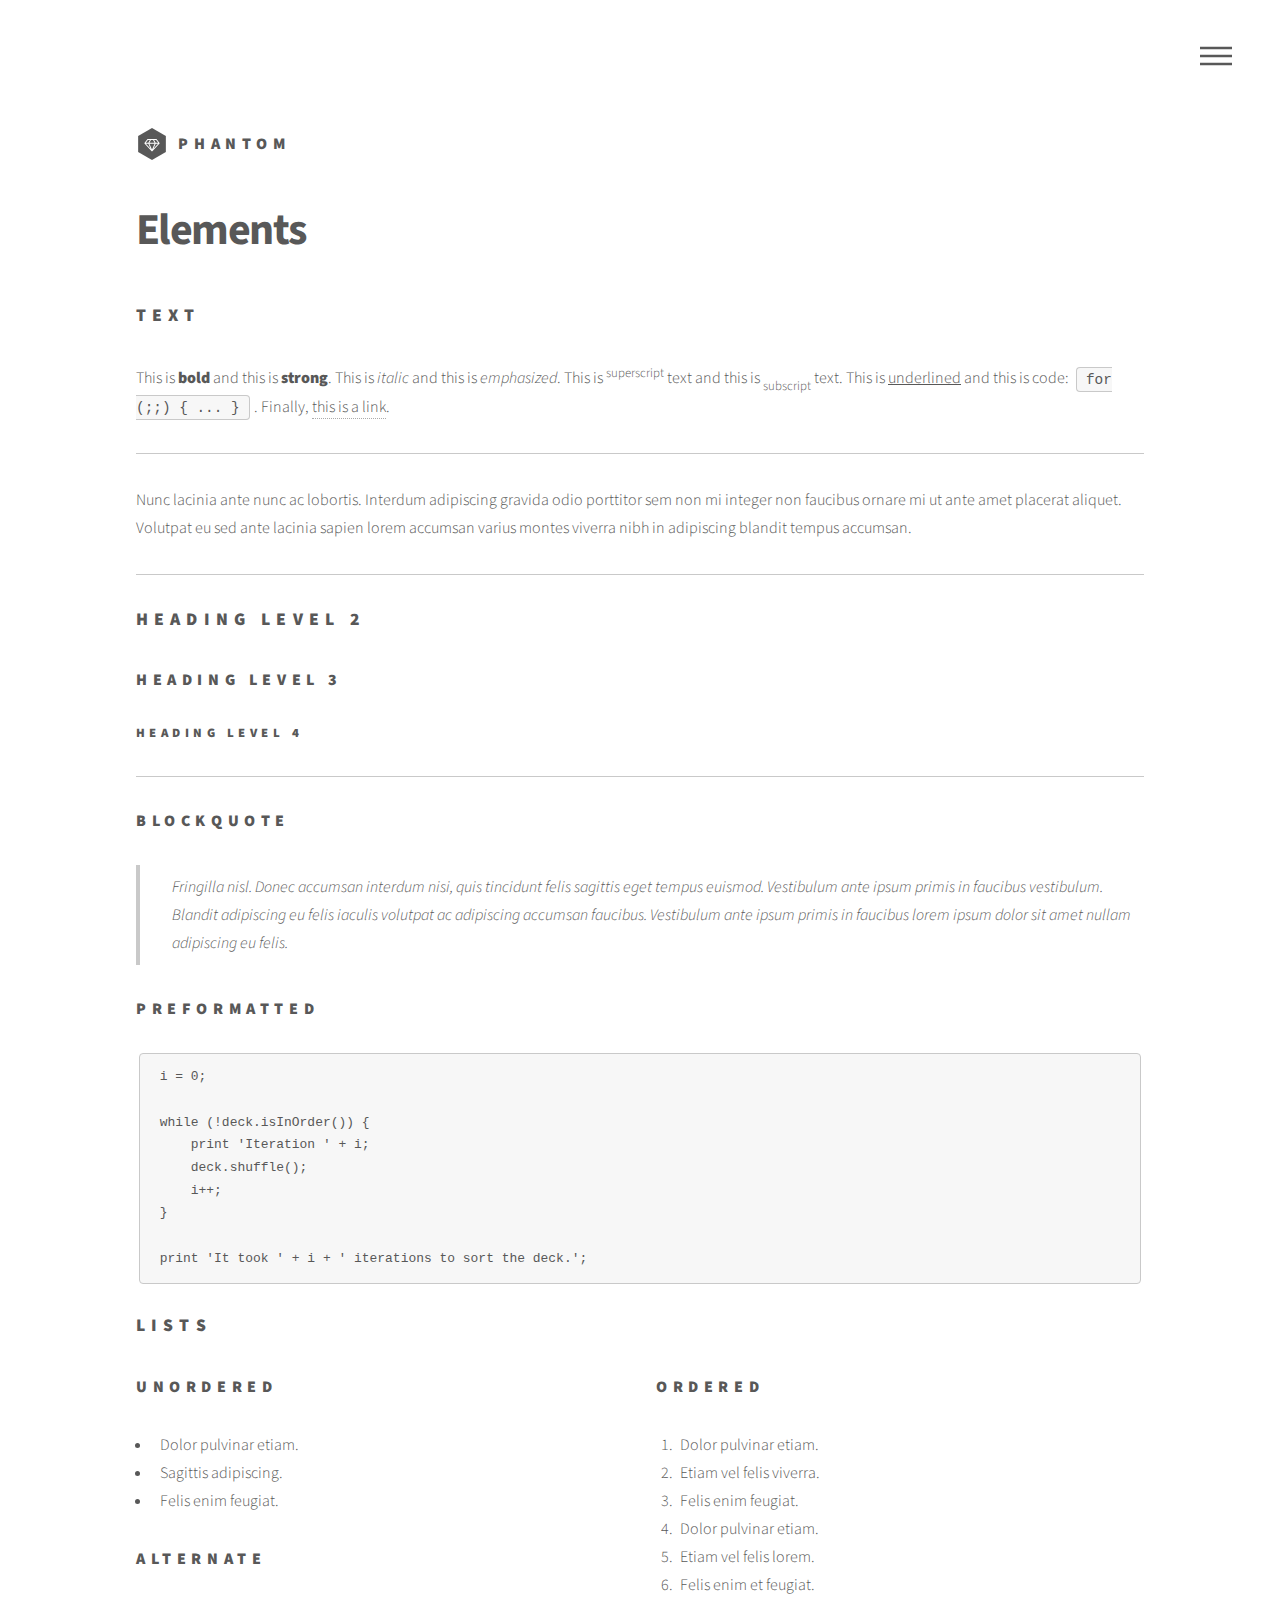
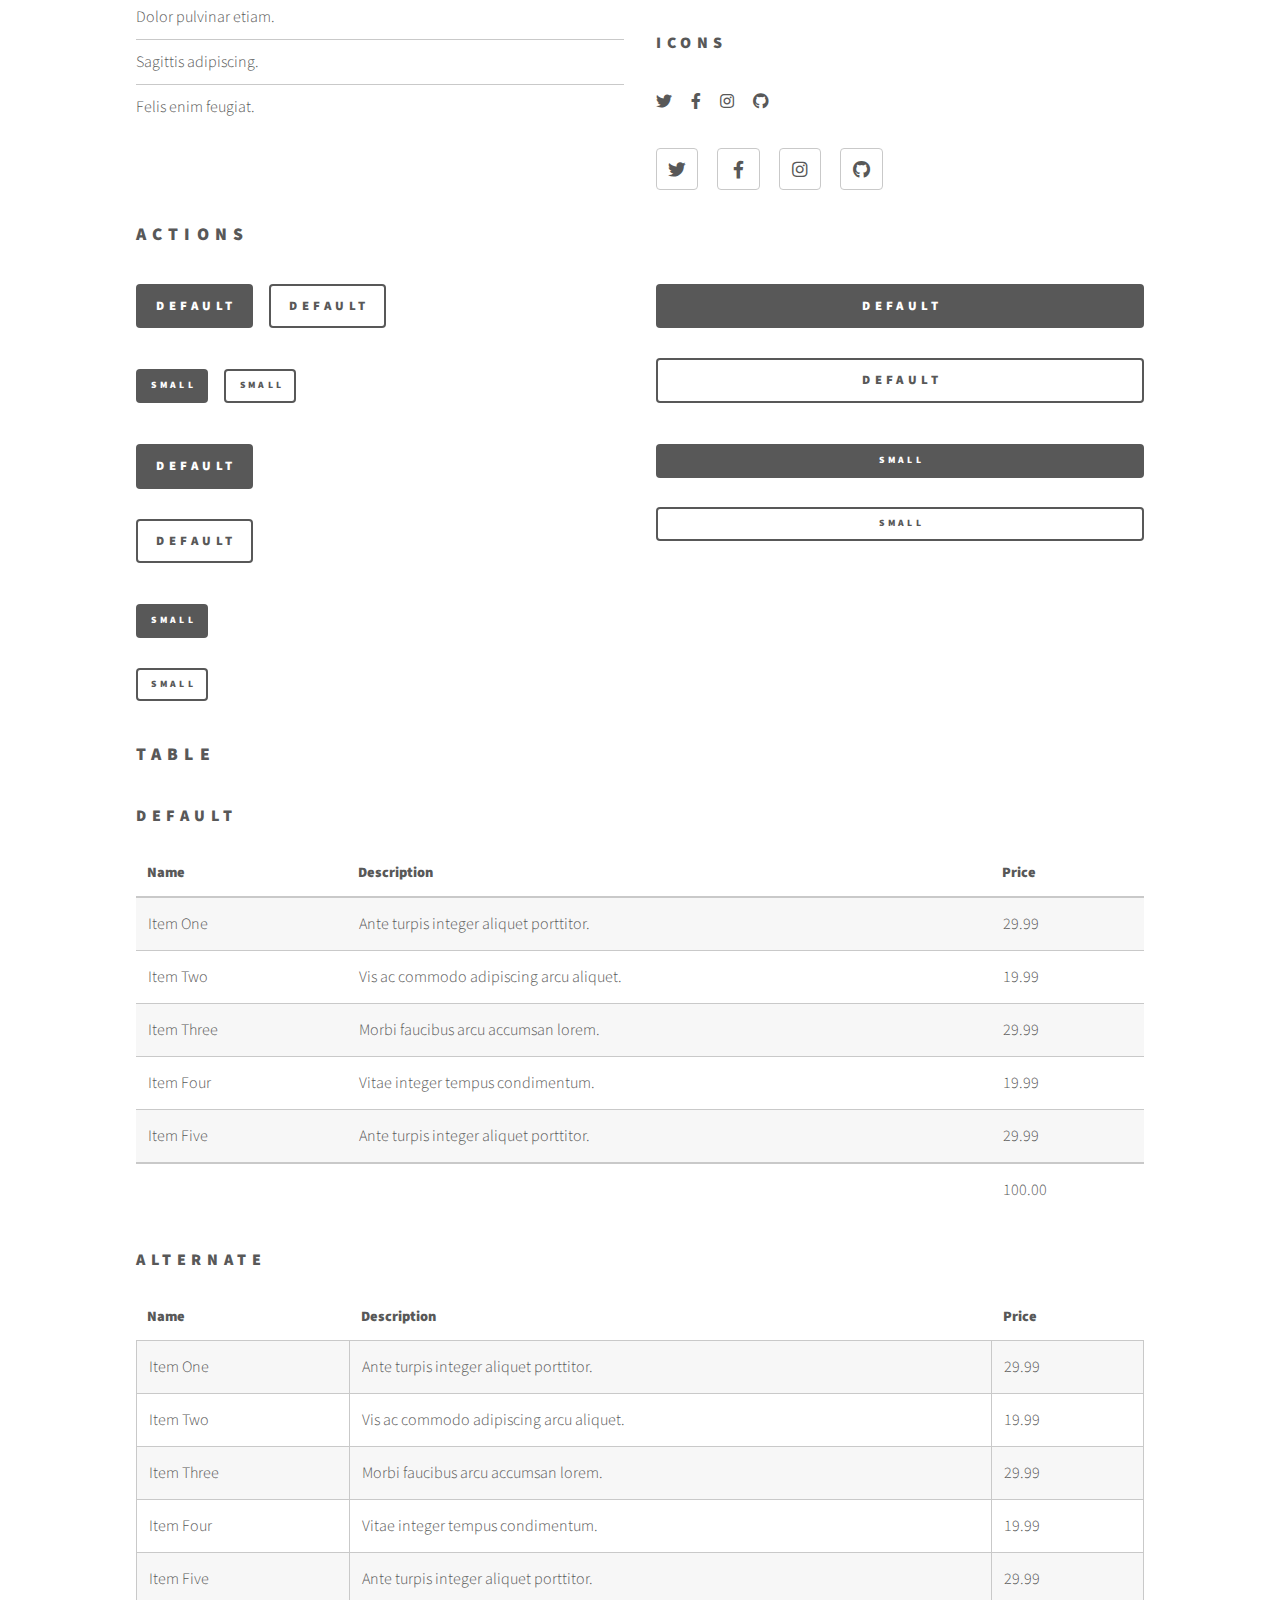
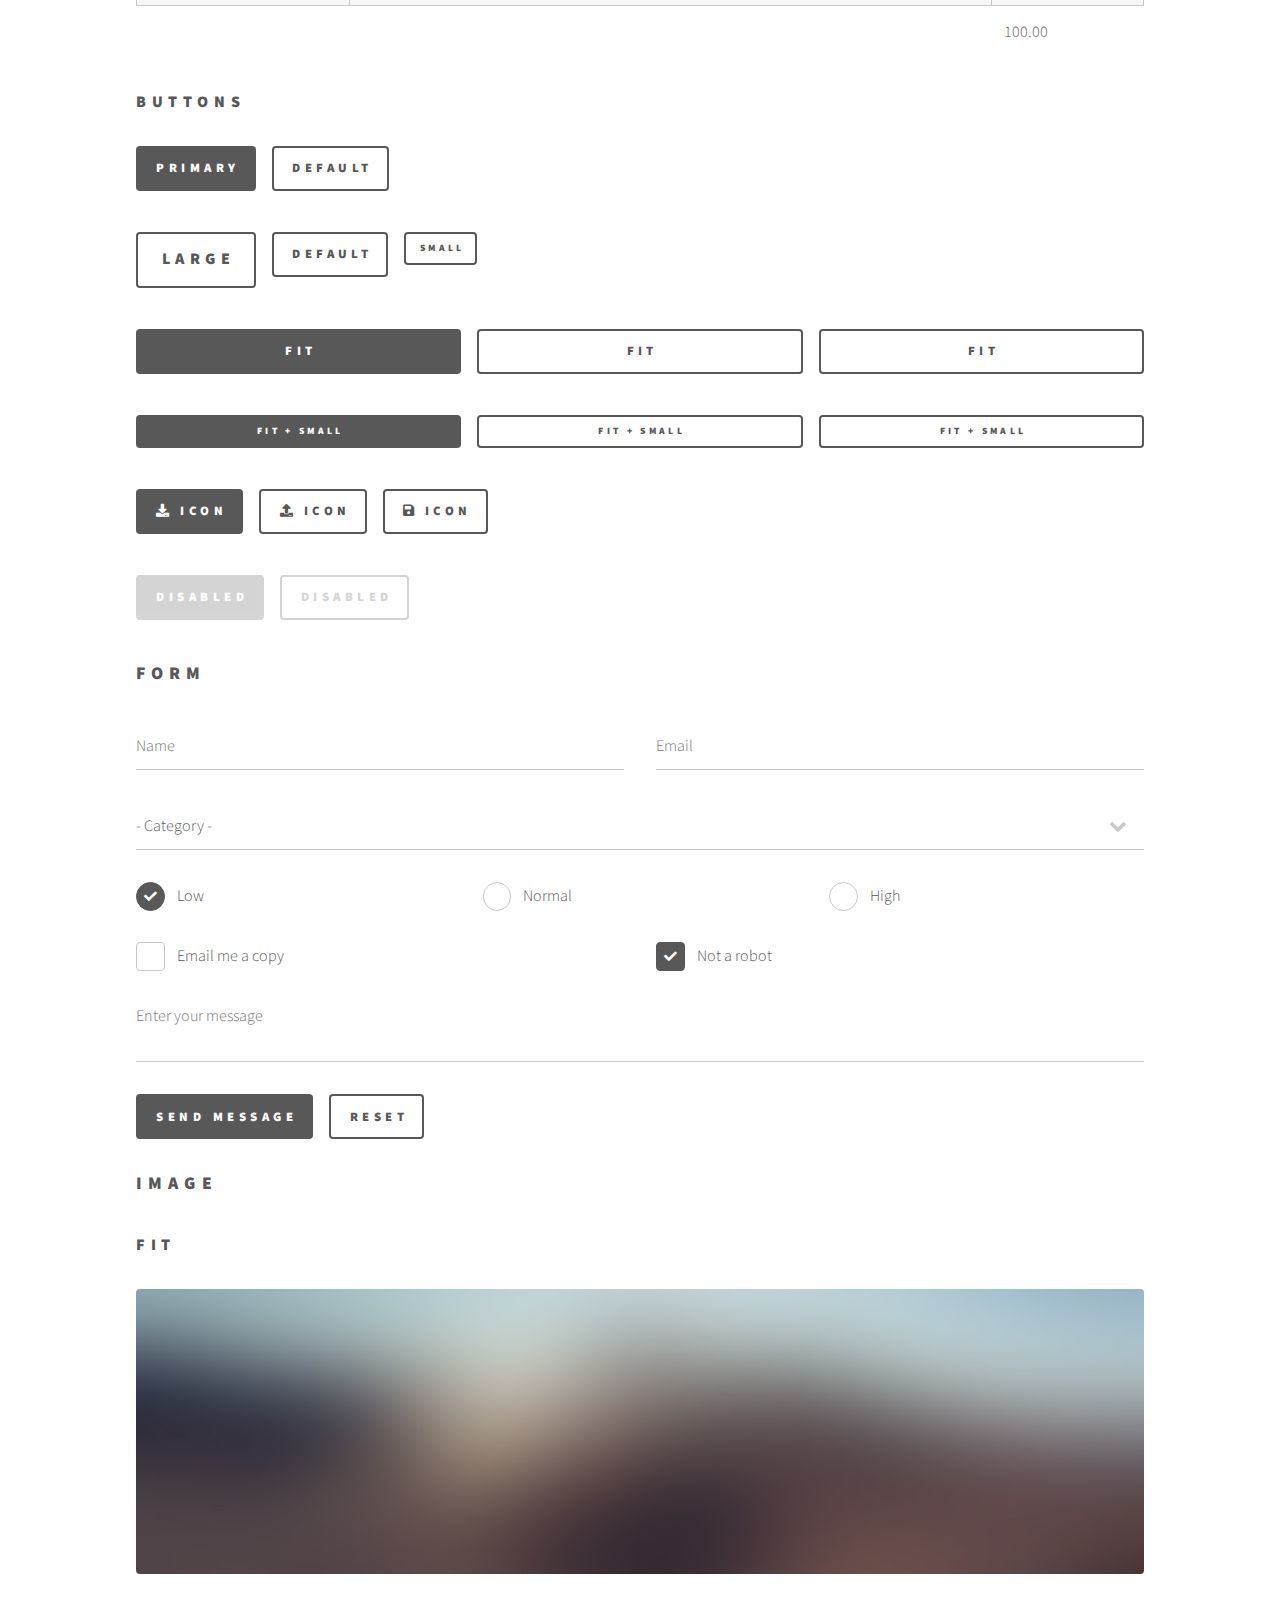
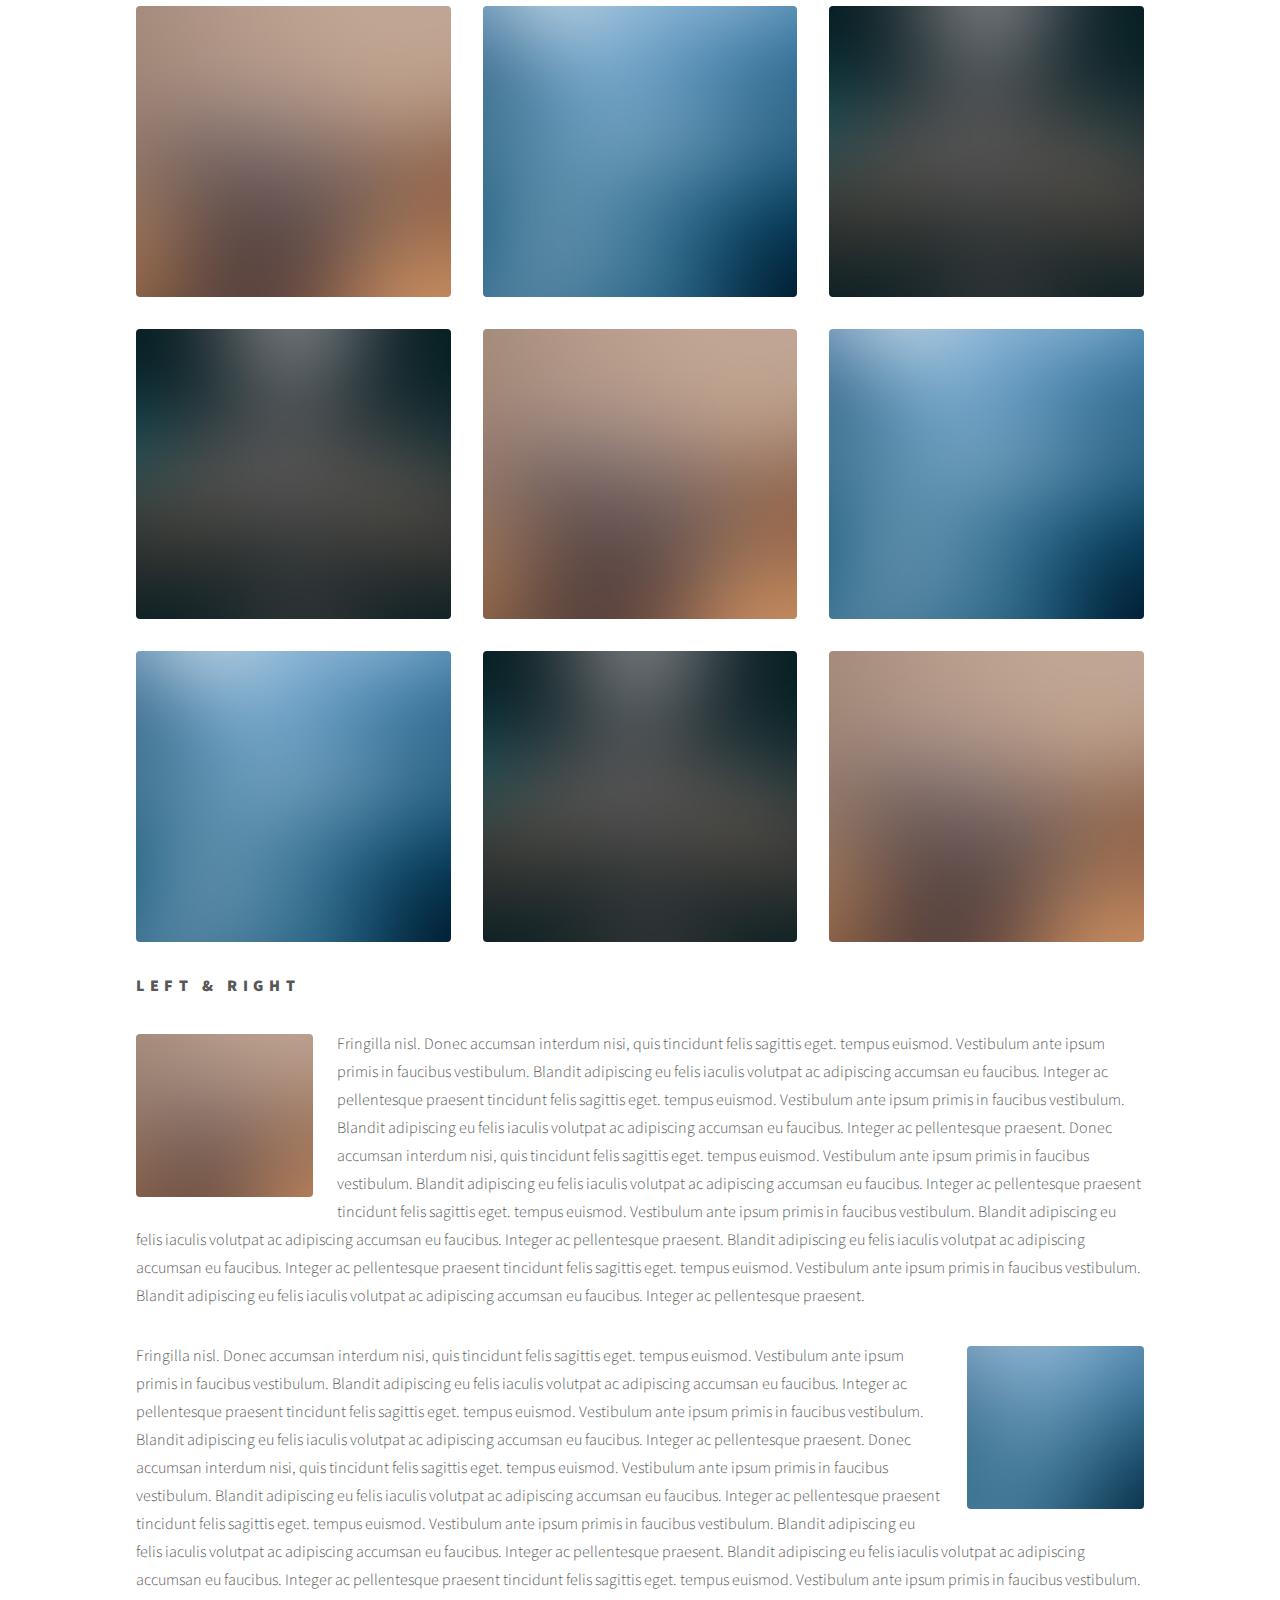
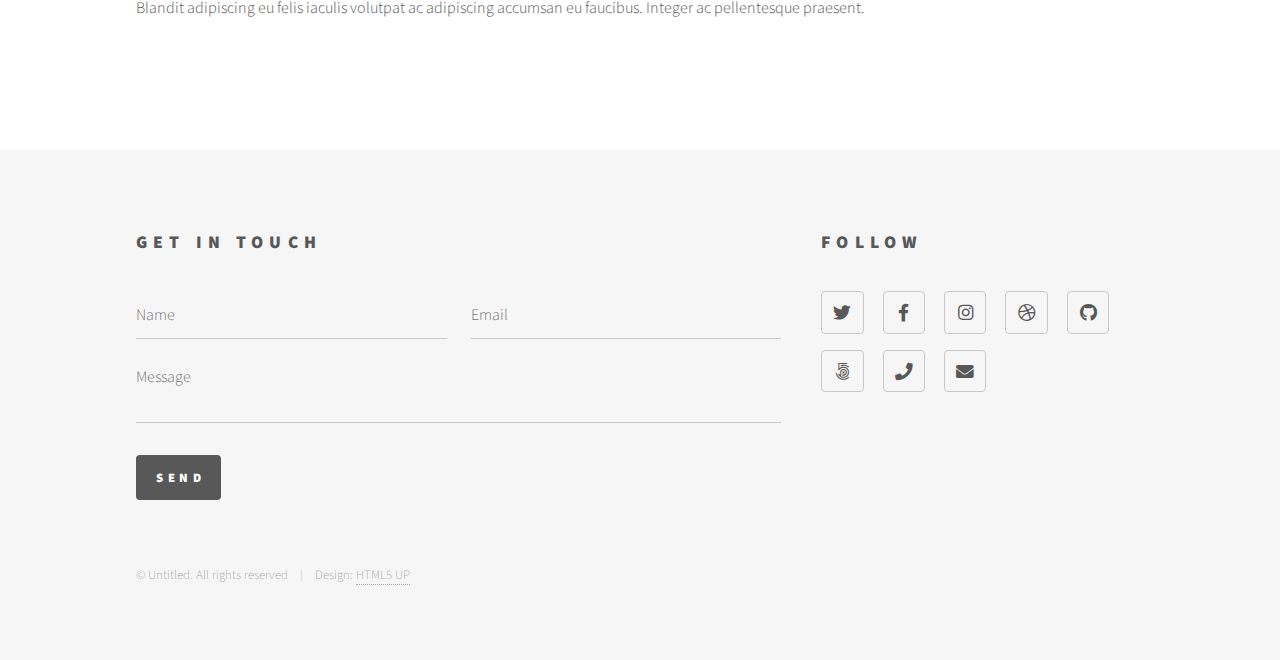
==== elements.html @ 118f48e3 "v1.0.1" ====
<!DOCTYPE HTML>
<!--
	Phantom by HTML5 UP
	html5up.net | @ajlkn
	Free for personal and commercial use under the CCA 3.0 license (html5up.net/license)
-->
<html>
	<head>
		<title>Elements - Phantom by HTML5 UP</title>
		<meta charset="utf-8" />
		<meta name="viewport" content="width=device-width, initial-scale=1, user-scalable=no" />
		<link rel="stylesheet" href="assets/css/main.css" />
		<noscript><link rel="stylesheet" href="assets/css/noscript.css" /></noscript>
	</head>
	<body class="is-preload">
		<!-- Wrapper -->
			<div id="wrapper">

				<!-- Header -->
					<header id="header">
						<div class="inner">

							<!-- Logo -->
								<a href="index.html" class="logo">
									<span class="symbol"><img src="images/logo.svg" alt="" /></span><span class="title">Phantom</span>
								</a>

							<!-- Nav -->
								<nav>
									<ul>
										<li><a href="#menu">Menu</a></li>
									</ul>
								</nav>

						</div>
					</header>

				<!-- Menu -->
					<nav id="menu">
						<h2>Menu</h2>
						<ul>
							<li><a href="index.html">Home</a></li>
							<li><a href="generic.html">Ipsum veroeros</a></li>
							<li><a href="generic.html">Tempus etiam</a></li>
							<li><a href="generic.html">Consequat dolor</a></li>
							<li><a href="elements.html">Elements</a></li>
						</ul>
					</nav>

				<!-- Main -->
					<div id="main">
						<div class="inner">
							<h1>Elements</h1>

							<!-- Text -->
								<section>
									<h2>Text</h2>
									<p>This is <b>bold</b> and this is <strong>strong</strong>. This is <i>italic</i> and this is <em>emphasized</em>.
									This is <sup>superscript</sup> text and this is <sub>subscript</sub> text.
									This is <u>underlined</u> and this is code: <code>for (;;) { ... }</code>. Finally, <a href="#">this is a link</a>.</p>
									<hr />
									<p>Nunc lacinia ante nunc ac lobortis. Interdum adipiscing gravida odio porttitor sem non mi integer non faucibus ornare mi ut ante amet placerat aliquet. Volutpat eu sed ante lacinia sapien lorem accumsan varius montes viverra nibh in adipiscing blandit tempus accumsan.</p>
									<hr />
									<h2>Heading Level 2</h2>
									<h3>Heading Level 3</h3>
									<h4>Heading Level 4</h4>
									<hr />
									<h3>Blockquote</h3>
									<blockquote>Fringilla nisl. Donec accumsan interdum nisi, quis tincidunt felis sagittis eget tempus euismod. Vestibulum ante ipsum primis in faucibus vestibulum. Blandit adipiscing eu felis iaculis volutpat ac adipiscing accumsan faucibus. Vestibulum ante ipsum primis in faucibus lorem ipsum dolor sit amet nullam adipiscing eu felis.</blockquote>
									<h3>Preformatted</h3>
									<pre><code>i = 0;

while (!deck.isInOrder()) {
    print 'Iteration ' + i;
    deck.shuffle();
    i++;
}

print 'It took ' + i + ' iterations to sort the deck.';</code></pre>
								</section>

							<!-- Lists -->
								<section>
									<h2>Lists</h2>
									<div class="row">
										<div class="col-6 col-12-medium">
											<h3>Unordered</h3>
											<ul>
												<li>Dolor pulvinar etiam.</li>
												<li>Sagittis adipiscing.</li>
												<li>Felis enim feugiat.</li>
											</ul>
											<h3>Alternate</h3>
											<ul class="alt">
												<li>Dolor pulvinar etiam.</li>
												<li>Sagittis adipiscing.</li>
												<li>Felis enim feugiat.</li>
											</ul>
										</div>
										<div class="col-6 col-12-medium">
											<h3>Ordered</h3>
											<ol>
												<li>Dolor pulvinar etiam.</li>
												<li>Etiam vel felis viverra.</li>
												<li>Felis enim feugiat.</li>
												<li>Dolor pulvinar etiam.</li>
												<li>Etiam vel felis lorem.</li>
												<li>Felis enim et feugiat.</li>
											</ol>
											<h3>Icons</h3>
											<ul class="icons">
												<li><a href="#" class="icon brands style1 fa-twitter"><span class="label">Twitter</span></a></li>
												<li><a href="#" class="icon brands style1 fa-facebook-f"><span class="label">Facebook</span></a></li>
												<li><a href="#" class="icon brands style1 fa-instagram"><span class="label">Instagram</span></a></li>
												<li><a href="#" class="icon brands style1 fa-github"><span class="label">Github</span></a></li>
											</ul>
											<ul class="icons">
												<li><a href="#" class="icon brands style2 fa-twitter"><span class="label">Twitter</span></a></li>
												<li><a href="#" class="icon brands style2 fa-facebook-f"><span class="label">Facebook</span></a></li>
												<li><a href="#" class="icon brands style2 fa-instagram"><span class="label">Instagram</span></a></li>
												<li><a href="#" class="icon brands style2 fa-github"><span class="label">Github</span></a></li>
											</ul>
										</div>
									</div>
									<h2>Actions</h2>
									<div class="row">
										<div class="col-6 col-12-medium">
											<ul class="actions">
												<li><a href="#" class="button primary">Default</a></li>
												<li><a href="#" class="button">Default</a></li>
											</ul>
											<ul class="actions small">
												<li><a href="#" class="button primary small">Small</a></li>
												<li><a href="#" class="button small">Small</a></li>
											</ul>
											<ul class="actions stacked">
												<li><a href="#" class="button primary">Default</a></li>
												<li><a href="#" class="button">Default</a></li>
											</ul>
											<ul class="actions stacked">
												<li><a href="#" class="button primary small">Small</a></li>
												<li><a href="#" class="button small">Small</a></li>
											</ul>
										</div>
										<div class="col-6 col-12-medium">
											<ul class="actions stacked">
												<li><a href="#" class="button primary fit">Default</a></li>
												<li><a href="#" class="button fit">Default</a></li>
											</ul>
											<ul class="actions stacked">
												<li><a href="#" class="button primary small fit">Small</a></li>
												<li><a href="#" class="button small fit">Small</a></li>
											</ul>
										</div>
									</div>
								</section>

							<!-- Table -->
								<section>
									<h2>Table</h2>
									<h3>Default</h3>
									<div class="table-wrapper">
										<table>
											<thead>
												<tr>
													<th>Name</th>
													<th>Description</th>
													<th>Price</th>
												</tr>
											</thead>
											<tbody>
												<tr>
													<td>Item One</td>
													<td>Ante turpis integer aliquet porttitor.</td>
													<td>29.99</td>
												</tr>
												<tr>
													<td>Item Two</td>
													<td>Vis ac commodo adipiscing arcu aliquet.</td>
													<td>19.99</td>
												</tr>
												<tr>
													<td>Item Three</td>
													<td> Morbi faucibus arcu accumsan lorem.</td>
													<td>29.99</td>
												</tr>
												<tr>
													<td>Item Four</td>
													<td>Vitae integer tempus condimentum.</td>
													<td>19.99</td>
												</tr>
												<tr>
													<td>Item Five</td>
													<td>Ante turpis integer aliquet porttitor.</td>
													<td>29.99</td>
												</tr>
											</tbody>
											<tfoot>
												<tr>
													<td colspan="2"></td>
													<td>100.00</td>
												</tr>
											</tfoot>
										</table>
									</div>

									<h3>Alternate</h3>
									<div class="table-wrapper">
										<table class="alt">
											<thead>
												<tr>
													<th>Name</th>
													<th>Description</th>
													<th>Price</th>
												</tr>
											</thead>
											<tbody>
												<tr>
													<td>Item One</td>
													<td>Ante turpis integer aliquet porttitor.</td>
													<td>29.99</td>
												</tr>
												<tr>
													<td>Item Two</td>
													<td>Vis ac commodo adipiscing arcu aliquet.</td>
													<td>19.99</td>
												</tr>
												<tr>
													<td>Item Three</td>
													<td> Morbi faucibus arcu accumsan lorem.</td>
													<td>29.99</td>
												</tr>
												<tr>
													<td>Item Four</td>
													<td>Vitae integer tempus condimentum.</td>
													<td>19.99</td>
												</tr>
												<tr>
													<td>Item Five</td>
													<td>Ante turpis integer aliquet porttitor.</td>
													<td>29.99</td>
												</tr>
											</tbody>
											<tfoot>
												<tr>
													<td colspan="2"></td>
													<td>100.00</td>
												</tr>
											</tfoot>
										</table>
									</div>
								</section>

							<!-- Buttons -->
								<section>
									<h3>Buttons</h3>
									<ul class="actions">
										<li><a href="#" class="button primary">Primary</a></li>
										<li><a href="#" class="button">Default</a></li>
									</ul>
									<ul class="actions">
										<li><a href="#" class="button large">Large</a></li>
										<li><a href="#" class="button">Default</a></li>
										<li><a href="#" class="button small">Small</a></li>
									</ul>
									<ul class="actions fit">
										<li><a href="#" class="button primary fit">Fit</a></li>
										<li><a href="#" class="button fit">Fit</a></li>
										<li><a href="#" class="button fit">Fit</a></li>
									</ul>
									<ul class="actions fit small">
										<li><a href="#" class="button primary fit small">Fit + Small</a></li>
										<li><a href="#" class="button fit small">Fit + Small</a></li>
										<li><a href="#" class="button fit small">Fit + Small</a></li>
									</ul>
									<ul class="actions">
										<li><a href="#" class="button primary icon solid fa-download">Icon</a></li>
										<li><a href="#" class="button icon solid fa-upload">Icon</a></li>
										<li><a href="#" class="button icon solid fa-save">Icon</a></li>
									</ul>
									<ul class="actions">
										<li><span class="button primary disabled">Disabled</span></li>
										<li><span class="button disabled">Disabled</span></li>
									</ul>
								</section>

							<!-- Form -->
								<section>
									<h2>Form</h2>
									<form method="post" action="#">
										<div class="row gtr-uniform">
											<div class="col-6 col-12-xsmall">
												<input type="text" name="demo-name" id="demo-name" value="" placeholder="Name" />
											</div>
											<div class="col-6 col-12-xsmall">
												<input type="email" name="demo-email" id="demo-email" value="" placeholder="Email" />
											</div>
											<div class="col-12">
												<select name="demo-category" id="demo-category">
													<option value="">- Category -</option>
													<option value="1">Manufacturing</option>
													<option value="1">Shipping</option>
													<option value="1">Administration</option>
													<option value="1">Human Resources</option>
												</select>
											</div>
											<div class="col-4 col-12-small">
												<input type="radio" id="demo-priority-low" name="demo-priority" checked>
												<label for="demo-priority-low">Low</label>
											</div>
											<div class="col-4 col-12-small">
												<input type="radio" id="demo-priority-normal" name="demo-priority">
												<label for="demo-priority-normal">Normal</label>
											</div>
											<div class="col-4 col-12-small">
												<input type="radio" id="demo-priority-high" name="demo-priority">
												<label for="demo-priority-high">High</label>
											</div>
											<div class="col-6 col-12-small">
												<input type="checkbox" id="demo-copy" name="demo-copy">
												<label for="demo-copy">Email me a copy</label>
											</div>
											<div class="col-6 col-12-small">
												<input type="checkbox" id="demo-human" name="demo-human" checked>
												<label for="demo-human">Not a robot</label>
											</div>
											<div class="col-12">
												<textarea name="demo-message" id="demo-message" placeholder="Enter your message" rows="6"></textarea>
											</div>
											<div class="col-12">
												<ul class="actions">
													<li><input type="submit" value="Send Message" class="primary" /></li>
													<li><input type="reset" value="Reset" /></li>
												</ul>
											</div>
										</div>
									</form>
								</section>

							<!-- Image -->
								<section>
									<h2>Image</h2>
									<h3>Fit</h3>
									<div class="box alt">
										<div class="row gtr-uniform">
											<div class="col-12"><span class="image fit"><img src="images/pic13.jpg" alt="" /></span></div>
											<div class="col-4"><span class="image fit"><img src="images/pic01.jpg" alt="" /></span></div>
											<div class="col-4"><span class="image fit"><img src="images/pic02.jpg" alt="" /></span></div>
											<div class="col-4"><span class="image fit"><img src="images/pic03.jpg" alt="" /></span></div>
											<div class="col-4"><span class="image fit"><img src="images/pic03.jpg" alt="" /></span></div>
											<div class="col-4"><span class="image fit"><img src="images/pic01.jpg" alt="" /></span></div>
											<div class="col-4"><span class="image fit"><img src="images/pic02.jpg" alt="" /></span></div>
											<div class="col-4"><span class="image fit"><img src="images/pic02.jpg" alt="" /></span></div>
											<div class="col-4"><span class="image fit"><img src="images/pic03.jpg" alt="" /></span></div>
											<div class="col-4"><span class="image fit"><img src="images/pic01.jpg" alt="" /></span></div>
										</div>
									</div>
									<h3>Left &amp; Right</h3>
									<p><span class="image left"><img src="images/pic14.jpg" alt="" /></span>Fringilla nisl. Donec accumsan interdum nisi, quis tincidunt felis sagittis eget. tempus euismod. Vestibulum ante ipsum primis in faucibus vestibulum. Blandit adipiscing eu felis iaculis volutpat ac adipiscing accumsan eu faucibus. Integer ac pellentesque praesent tincidunt felis sagittis eget. tempus euismod. Vestibulum ante ipsum primis in faucibus vestibulum. Blandit adipiscing eu felis iaculis volutpat ac adipiscing accumsan eu faucibus. Integer ac pellentesque praesent. Donec accumsan interdum nisi, quis tincidunt felis sagittis eget. tempus euismod. Vestibulum ante ipsum primis in faucibus vestibulum. Blandit adipiscing eu felis iaculis volutpat ac adipiscing accumsan eu faucibus. Integer ac pellentesque praesent tincidunt felis sagittis eget. tempus euismod. Vestibulum ante ipsum primis in faucibus vestibulum. Blandit adipiscing eu felis iaculis volutpat ac adipiscing accumsan eu faucibus. Integer ac pellentesque praesent. Blandit adipiscing eu felis iaculis volutpat ac adipiscing accumsan eu faucibus. Integer ac pellentesque praesent tincidunt felis sagittis eget. tempus euismod. Vestibulum ante ipsum primis in faucibus vestibulum. Blandit adipiscing eu felis iaculis volutpat ac adipiscing accumsan eu faucibus. Integer ac pellentesque praesent.</p>
									<p><span class="image right"><img src="images/pic15.jpg" alt="" /></span>Fringilla nisl. Donec accumsan interdum nisi, quis tincidunt felis sagittis eget. tempus euismod. Vestibulum ante ipsum primis in faucibus vestibulum. Blandit adipiscing eu felis iaculis volutpat ac adipiscing accumsan eu faucibus. Integer ac pellentesque praesent tincidunt felis sagittis eget. tempus euismod. Vestibulum ante ipsum primis in faucibus vestibulum. Blandit adipiscing eu felis iaculis volutpat ac adipiscing accumsan eu faucibus. Integer ac pellentesque praesent. Donec accumsan interdum nisi, quis tincidunt felis sagittis eget. tempus euismod. Vestibulum ante ipsum primis in faucibus vestibulum. Blandit adipiscing eu felis iaculis volutpat ac adipiscing accumsan eu faucibus. Integer ac pellentesque praesent tincidunt felis sagittis eget. tempus euismod. Vestibulum ante ipsum primis in faucibus vestibulum. Blandit adipiscing eu felis iaculis volutpat ac adipiscing accumsan eu faucibus. Integer ac pellentesque praesent. Blandit adipiscing eu felis iaculis volutpat ac adipiscing accumsan eu faucibus. Integer ac pellentesque praesent tincidunt felis sagittis eget. tempus euismod. Vestibulum ante ipsum primis in faucibus vestibulum. Blandit adipiscing eu felis iaculis volutpat ac adipiscing accumsan eu faucibus. Integer ac pellentesque praesent.</p>
								</section>

						</div>
					</div>

				<!-- Footer -->
					<footer id="footer">
						<div class="inner">
							<section>
								<h2>Get in touch</h2>
								<form method="post" action="#">
									<div class="fields">
										<div class="field half">
											<input type="text" name="name" id="name" placeholder="Name" />
										</div>
										<div class="field half">
											<input type="email" name="email" id="email" placeholder="Email" />
										</div>
										<div class="field">
											<textarea name="message" id="message" placeholder="Message"></textarea>
										</div>
									</div>
									<ul class="actions">
										<li><input type="submit" value="Send" class="primary" /></li>
									</ul>
								</form>
							</section>
							<section>
								<h2>Follow</h2>
								<ul class="icons">
									<li><a href="#" class="icon brands style2 fa-twitter"><span class="label">Twitter</span></a></li>
									<li><a href="#" class="icon brands style2 fa-facebook-f"><span class="label">Facebook</span></a></li>
									<li><a href="#" class="icon brands style2 fa-instagram"><span class="label">Instagram</span></a></li>
									<li><a href="#" class="icon brands style2 fa-dribbble"><span class="label">Dribbble</span></a></li>
									<li><a href="#" class="icon brands style2 fa-github"><span class="label">GitHub</span></a></li>
									<li><a href="#" class="icon brands style2 fa-500px"><span class="label">500px</span></a></li>
									<li><a href="#" class="icon solid style2 fa-phone"><span class="label">Phone</span></a></li>
									<li><a href="#" class="icon solid style2 fa-envelope"><span class="label">Email</span></a></li>
								</ul>
							</section>
							<ul class="copyright">
								<li>&copy; Untitled. All rights reserved</li><li>Design: <a href="http://html5up.net">HTML5 UP</a></li>
							</ul>
						</div>
					</footer>

			</div>

		<!-- Scripts -->
			<script src="assets/js/jquery.min.js"></script>
			<script src="assets/js/browser.min.js"></script>
			<script src="assets/js/breakpoints.min.js"></script>
			<script src="assets/js/util.js"></script>
			<script src="assets/js/main.js"></script>

	</body>
</html>
---- assets/css/main.css ----
@import url(fontawesome-all.min.css);
@import url("https://fonts.googleapis.com/css?family=Source+Sans+Pro:300,700,900");

/*
	Phantom by HTML5 UP
	html5up.net | @ajlkn
	Free for personal and commercial use under the CCA 3.0 license (html5up.net/license)
*/

html, body, div, span, applet, object,
iframe, h1, h2, h3, h4, h5, h6, p, blockquote,
pre, a, abbr, acronym, address, big, cite,
code, del, dfn, em, img, ins, kbd, q, s, samp,
small, strike, strong, sub, sup, tt, var, b,
u, i, center, dl, dt, dd, ol, ul, li, fieldset,
form, label, legend, table, caption, tbody,
tfoot, thead, tr, th, td, article, aside,
canvas, details, embed, figure, figcaption,
footer, header, hgroup, menu, nav, output, ruby,
section, summary, time, mark, audio, video {
	margin: 0;
	padding: 0;
	border: 0;
	font-size: 100%;
	font: inherit;
	vertical-align: baseline;}

article, aside, details, figcaption, figure,
footer, header, hgroup, menu, nav, section {
	display: block;}

body {
	line-height: 1;
}

ol, ul {
	list-style: none;
}

blockquote, q {
	quotes: none;
}

	blockquote:before, blockquote:after, q:before, q:after {
		content: '';
		content: none;
	}

table {
	border-collapse: collapse;
	border-spacing: 0;
}

body {
	-webkit-text-size-adjust: none;
}

mark {
	background-color: transparent;
	color: inherit;
}

input::-moz-focus-inner {
	border: 0;
	padding: 0;
}

input, select, textarea {
	-moz-appearance: none;
	-webkit-appearance: none;
	-ms-appearance: none;
	appearance: none;
}

/* Basic */

	@-ms-viewport {
		width: device-width;
	}

	body {
		-ms-overflow-style: scrollbar;
	}

	@media screen and (max-width: 480px) {

		html, body {
			min-width: 320px;
		}

	}

	html {
		box-sizing: border-box;
	}

	*, *:before, *:after {
		box-sizing: inherit;
	}

	body {
		background: #ffffff;
	}

		body.is-preload *, body.is-preload *:before, body.is-preload *:after {
			-moz-animation: none !important;
			-webkit-animation: none !important;
			-ms-animation: none !important;
			animation: none !important;
			-moz-transition: none !important;
			-webkit-transition: none !important;
			-ms-transition: none !important;
			transition: none !important;
		}

/* Type */

	body, input, select, textarea {
		color: #585858;
		font-family: "Source Sans Pro", Helvetica, sans-serif;
		font-size: 16pt;
		font-weight: 300;
		line-height: 1.75;
	}

		@media screen and (max-width: 1680px) {

			body, input, select, textarea {
				font-size: 14pt;
			}

		}

		@media screen and (max-width: 1280px) {

			body, input, select, textarea {
				font-size: 12pt;
			}

		}

	a {
		-moz-transition: border-bottom-color 0.2s ease, color 0.2s ease;
		-webkit-transition: border-bottom-color 0.2s ease, color 0.2s ease;
		-ms-transition: border-bottom-color 0.2s ease, color 0.2s ease;
		transition: border-bottom-color 0.2s ease, color 0.2s ease;
		text-decoration: none;
		color: #585858;
		border-bottom: dotted 1px rgba(88, 88, 88, 0.5);
	}

		a:hover {
			border-bottom-color: transparent;
			color: #f2849e !important;
		}

	strong, b {
		font-weight: 900;
	}

	em, i {
		font-style: italic;
	}

	p {
		margin: 0 0 2em 0;
	}

	h1 {
		font-size: 2.75em;
		font-weight: 700;
		line-height: 1.3;
		margin: 0 0 1em 0;
		letter-spacing: -0.035em;
	}

		h1 a {
			color: inherit;
		}

		@media screen and (max-width: 736px) {

			h1 {
				font-size: 2em;
				margin: 0 0 1em 0;
			}

		}

		@media screen and (max-width: 360px) {

			h1 {
				font-size: 1.75em;
			}

		}

	h2, h3, h4, h5, h6 {
		font-weight: 900;
		line-height: 1.5;
		margin: 0 0 2em 0;
		text-transform: uppercase;
		letter-spacing: 0.35em;
	}

		h2 a, h3 a, h4 a, h5 a, h6 a {
			color: inherit;
		}

	h2 {
		font-size: 1.1em;
	}

	h3 {
		font-size: 1em;
	}

	h4 {
		font-size: 0.8em;
	}

	h5 {
		font-size: 0.8em;
	}

	h6 {
		font-size: 0.8em;
	}

	@media screen and (max-width: 980px) {

		h1 br, h2 br, h3 br, h4 br, h5 br, h6 br {
			display: none;
		}

	}

	@media screen and (max-width: 736px) {

		h2 {
			font-size: 1em;
		}

		h3 {
			font-size: 0.8em;
		}

	}

	sub {
		font-size: 0.8em;
		position: relative;
		top: 0.5em;
	}

	sup {
		font-size: 0.8em;
		position: relative;
		top: -0.5em;
	}

	blockquote {
		border-left: solid 4px #c9c9c9;
		font-style: italic;
		margin: 0 0 2em 0;
		padding: 0.5em 0 0.5em 2em;
	}

	code {
		background: rgba(144, 144, 144, 0.075);
		border-radius: 4px;
		border: solid 1px #c9c9c9;
		font-family: "Courier New", monospace;
		font-size: 0.9em;
		margin: 0 0.25em;
		padding: 0.25em 0.65em;
	}

	pre {
		-webkit-overflow-scrolling: touch;
		font-family: "Courier New", monospace;
		font-size: 0.9em;
		margin: 0 0 2em 0;
	}

		pre code {
			display: block;
			line-height: 1.75;
			padding: 1em 1.5em;
			overflow-x: auto;
		}

	hr {
		border: 0;
		border-bottom: solid 1px #c9c9c9;
		margin: 2em 0;
	}

		hr.major {
			margin: 3em 0;
		}

	.align-left {
		text-align: left;
	}

	.align-center {
		text-align: center;
	}

	.align-right {
		text-align: right;
	}

/* Row */

	.row {
		display: flex;
		flex-wrap: wrap;
		box-sizing: border-box;
		align-items: stretch;
	}

		.row > * {
			box-sizing: border-box;
		}

		.row.gtr-uniform > * > :last-child {
			margin-bottom: 0;
		}

		.row.aln-left {
			justify-content: flex-start;
		}

		.row.aln-center {
			justify-content: center;
		}

		.row.aln-right {
			justify-content: flex-end;
		}

		.row.aln-top {
			align-items: flex-start;
		}

		.row.aln-middle {
			align-items: center;
		}

		.row.aln-bottom {
			align-items: flex-end;
		}

		.row > .imp {
			order: -1;
		}

		.row > .col-1 {
			width: 8.33333%;
		}

		.row > .off-1 {
			margin-left: 8.33333%;
		}

		.row > .col-2 {
			width: 16.66667%;
		}

		.row > .off-2 {
			margin-left: 16.66667%;
		}

		.row > .col-3 {
			width: 25%;
		}

		.row > .off-3 {
			margin-left: 25%;
		}

		.row > .col-4 {
			width: 33.33333%;
		}

		.row > .off-4 {
			margin-left: 33.33333%;
		}

		.row > .col-5 {
			width: 41.66667%;
		}

		.row > .off-5 {
			margin-left: 41.66667%;
		}

		.row > .col-6 {
			width: 50%;
		}

		.row > .off-6 {
			margin-left: 50%;
		}

		.row > .col-7 {
			width: 58.33333%;
		}

		.row > .off-7 {
			margin-left: 58.33333%;
		}

		.row > .col-8 {
			width: 66.66667%;
		}

		.row > .off-8 {
			margin-left: 66.66667%;
		}

		.row > .col-9 {
			width: 75%;
		}

		.row > .off-9 {
			margin-left: 75%;
		}

		.row > .col-10 {
			width: 83.33333%;
		}

		.row > .off-10 {
			margin-left: 83.33333%;
		}

		.row > .col-11 {
			width: 91.66667%;
		}

		.row > .off-11 {
			margin-left: 91.66667%;
		}

		.row > .col-12 {
			width: 100%;
		}

		.row > .off-12 {
			margin-left: 100%;
		}

		.row.gtr-0 {
			margin-top: 0;
			margin-left: 0em;
		}

			.row.gtr-0 > * {
				padding: 0 0 0 0em;
			}

			.row.gtr-0.gtr-uniform {
				margin-top: 0em;
			}

				.row.gtr-0.gtr-uniform > * {
					padding-top: 0em;
				}

		.row.gtr-25 {
			margin-top: 0;
			margin-left: -0.5em;
		}

			.row.gtr-25 > * {
				padding: 0 0 0 0.5em;
			}

			.row.gtr-25.gtr-uniform {
				margin-top: -0.5em;
			}

				.row.gtr-25.gtr-uniform > * {
					padding-top: 0.5em;
				}

		.row.gtr-50 {
			margin-top: 0;
			margin-left: -1em;
		}

			.row.gtr-50 > * {
				padding: 0 0 0 1em;
			}

			.row.gtr-50.gtr-uniform {
				margin-top: -1em;
			}

				.row.gtr-50.gtr-uniform > * {
					padding-top: 1em;
				}

		.row {
			margin-top: 0;
			margin-left: -2em;
		}

			.row > * {
				padding: 0 0 0 2em;
			}

			.row.gtr-uniform {
				margin-top: -2em;
			}

				.row.gtr-uniform > * {
					padding-top: 2em;
				}

		.row.gtr-150 {
			margin-top: 0;
			margin-left: -3em;
		}

			.row.gtr-150 > * {
				padding: 0 0 0 3em;
			}

			.row.gtr-150.gtr-uniform {
				margin-top: -3em;
			}

				.row.gtr-150.gtr-uniform > * {
					padding-top: 3em;
				}

		.row.gtr-200 {
			margin-top: 0;
			margin-left: -4em;
		}

			.row.gtr-200 > * {
				padding: 0 0 0 4em;
			}

			.row.gtr-200.gtr-uniform {
				margin-top: -4em;
			}

				.row.gtr-200.gtr-uniform > * {
					padding-top: 4em;
				}

		@media screen and (max-width: 1680px) {

			.row {
				display: flex;
				flex-wrap: wrap;
				box-sizing: border-box;
				align-items: stretch;
			}

				.row > * {
					box-sizing: border-box;
				}

				.row.gtr-uniform > * > :last-child {
					margin-bottom: 0;
				}

				.row.aln-left {
					justify-content: flex-start;
				}

				.row.aln-center {
					justify-content: center;
				}

				.row.aln-right {
					justify-content: flex-end;
				}

				.row.aln-top {
					align-items: flex-start;
				}

				.row.aln-middle {
					align-items: center;
				}

				.row.aln-bottom {
					align-items: flex-end;
				}

				.row > .imp-xlarge {
					order: -1;
				}

				.row > .col-1-xlarge {
					width: 8.33333%;
				}

				.row > .off-1-xlarge {
					margin-left: 8.33333%;
				}

				.row > .col-2-xlarge {
					width: 16.66667%;
				}

				.row > .off-2-xlarge {
					margin-left: 16.66667%;
				}

				.row > .col-3-xlarge {
					width: 25%;
				}

				.row > .off-3-xlarge {
					margin-left: 25%;
				}

				.row > .col-4-xlarge {
					width: 33.33333%;
				}

				.row > .off-4-xlarge {
					margin-left: 33.33333%;
				}

				.row > .col-5-xlarge {
					width: 41.66667%;
				}

				.row > .off-5-xlarge {
					margin-left: 41.66667%;
				}

				.row > .col-6-xlarge {
					width: 50%;
				}

				.row > .off-6-xlarge {
					margin-left: 50%;
				}

				.row > .col-7-xlarge {
					width: 58.33333%;
				}

				.row > .off-7-xlarge {
					margin-left: 58.33333%;
				}

				.row > .col-8-xlarge {
					width: 66.66667%;
				}

				.row > .off-8-xlarge {
					margin-left: 66.66667%;
				}

				.row > .col-9-xlarge {
					width: 75%;
				}

				.row > .off-9-xlarge {
					margin-left: 75%;
				}

				.row > .col-10-xlarge {
					width: 83.33333%;
				}

				.row > .off-10-xlarge {
					margin-left: 83.33333%;
				}

				.row > .col-11-xlarge {
					width: 91.66667%;
				}

				.row > .off-11-xlarge {
					margin-left: 91.66667%;
				}

				.row > .col-12-xlarge {
					width: 100%;
				}

				.row > .off-12-xlarge {
					margin-left: 100%;
				}

				.row.gtr-0 {
					margin-top: 0;
					margin-left: 0em;
				}

					.row.gtr-0 > * {
						padding: 0 0 0 0em;
					}

					.row.gtr-0.gtr-uniform {
						margin-top: 0em;
					}

						.row.gtr-0.gtr-uniform > * {
							padding-top: 0em;
						}

				.row.gtr-25 {
					margin-top: 0;
					margin-left: -0.5em;
				}

					.row.gtr-25 > * {
						padding: 0 0 0 0.5em;
					}

					.row.gtr-25.gtr-uniform {
						margin-top: -0.5em;
					}

						.row.gtr-25.gtr-uniform > * {
							padding-top: 0.5em;
						}

				.row.gtr-50 {
					margin-top: 0;
					margin-left: -1em;
				}

					.row.gtr-50 > * {
						padding: 0 0 0 1em;
					}

					.row.gtr-50.gtr-uniform {
						margin-top: -1em;
					}

						.row.gtr-50.gtr-uniform > * {
							padding-top: 1em;
						}

				.row {
					margin-top: 0;
					margin-left: -2em;
				}

					.row > * {
						padding: 0 0 0 2em;
					}

					.row.gtr-uniform {
						margin-top: -2em;
					}

						.row.gtr-uniform > * {
							padding-top: 2em;
						}

				.row.gtr-150 {
					margin-top: 0;
					margin-left: -3em;
				}

					.row.gtr-150 > * {
						padding: 0 0 0 3em;
					}

					.row.gtr-150.gtr-uniform {
						margin-top: -3em;
					}

						.row.gtr-150.gtr-uniform > * {
							padding-top: 3em;
						}

				.row.gtr-200 {
					margin-top: 0;
					margin-left: -4em;
				}

					.row.gtr-200 > * {
						padding: 0 0 0 4em;
					}

					.row.gtr-200.gtr-uniform {
						margin-top: -4em;
					}

						.row.gtr-200.gtr-uniform > * {
							padding-top: 4em;
						}

		}

		@media screen and (max-width: 1280px) {

			.row {
				display: flex;
				flex-wrap: wrap;
				box-sizing: border-box;
				align-items: stretch;
			}

				.row > * {
					box-sizing: border-box;
				}

				.row.gtr-uniform > * > :last-child {
					margin-bottom: 0;
				}

				.row.aln-left {
					justify-content: flex-start;
				}

				.row.aln-center {
					justify-content: center;
				}

				.row.aln-right {
					justify-content: flex-end;
				}

				.row.aln-top {
					align-items: flex-start;
				}

				.row.aln-middle {
					align-items: center;
				}

				.row.aln-bottom {
					align-items: flex-end;
				}

				.row > .imp-large {
					order: -1;
				}

				.row > .col-1-large {
					width: 8.33333%;
				}

				.row > .off-1-large {
					margin-left: 8.33333%;
				}

				.row > .col-2-large {
					width: 16.66667%;
				}

				.row > .off-2-large {
					margin-left: 16.66667%;
				}

				.row > .col-3-large {
					width: 25%;
				}

				.row > .off-3-large {
					margin-left: 25%;
				}

				.row > .col-4-large {
					width: 33.33333%;
				}

				.row > .off-4-large {
					margin-left: 33.33333%;
				}

				.row > .col-5-large {
					width: 41.66667%;
				}

				.row > .off-5-large {
					margin-left: 41.66667%;
				}

				.row > .col-6-large {
					width: 50%;
				}

				.row > .off-6-large {
					margin-left: 50%;
				}

				.row > .col-7-large {
					width: 58.33333%;
				}

				.row > .off-7-large {
					margin-left: 58.33333%;
				}

				.row > .col-8-large {
					width: 66.66667%;
				}

				.row > .off-8-large {
					margin-left: 66.66667%;
				}

				.row > .col-9-large {
					width: 75%;
				}

				.row > .off-9-large {
					margin-left: 75%;
				}

				.row > .col-10-large {
					width: 83.33333%;
				}

				.row > .off-10-large {
					margin-left: 83.33333%;
				}

				.row > .col-11-large {
					width: 91.66667%;
				}

				.row > .off-11-large {
					margin-left: 91.66667%;
				}

				.row > .col-12-large {
					width: 100%;
				}

				.row > .off-12-large {
					margin-left: 100%;
				}

				.row.gtr-0 {
					margin-top: 0;
					margin-left: 0em;
				}

					.row.gtr-0 > * {
						padding: 0 0 0 0em;
					}

					.row.gtr-0.gtr-uniform {
						margin-top: 0em;
					}

						.row.gtr-0.gtr-uniform > * {
							padding-top: 0em;
						}

				.row.gtr-25 {
					margin-top: 0;
					margin-left: -0.5em;
				}

					.row.gtr-25 > * {
						padding: 0 0 0 0.5em;
					}

					.row.gtr-25.gtr-uniform {
						margin-top: -0.5em;
					}

						.row.gtr-25.gtr-uniform > * {
							padding-top: 0.5em;
						}

				.row.gtr-50 {
					margin-top: 0;
					margin-left: -1em;
				}

					.row.gtr-50 > * {
						padding: 0 0 0 1em;
					}

					.row.gtr-50.gtr-uniform {
						margin-top: -1em;
					}

						.row.gtr-50.gtr-uniform > * {
							padding-top: 1em;
						}

				.row {
					margin-top: 0;
					margin-left: -2em;
				}

					.row > * {
						padding: 0 0 0 2em;
					}

					.row.gtr-uniform {
						margin-top: -2em;
					}

						.row.gtr-uniform > * {
							padding-top: 2em;
						}

				.row.gtr-150 {
					margin-top: 0;
					margin-left: -3em;
				}

					.row.gtr-150 > * {
						padding: 0 0 0 3em;
					}

					.row.gtr-150.gtr-uniform {
						margin-top: -3em;
					}

						.row.gtr-150.gtr-uniform > * {
							padding-top: 3em;
						}

				.row.gtr-200 {
					margin-top: 0;
					margin-left: -4em;
				}

					.row.gtr-200 > * {
						padding: 0 0 0 4em;
					}

					.row.gtr-200.gtr-uniform {
						margin-top: -4em;
					}

						.row.gtr-200.gtr-uniform > * {
							padding-top: 4em;
						}

		}

		@media screen and (max-width: 980px) {

			.row {
				display: flex;
				flex-wrap: wrap;
				box-sizing: border-box;
				align-items: stretch;
			}

				.row > * {
					box-sizing: border-box;
				}

				.row.gtr-uniform > * > :last-child {
					margin-bottom: 0;
				}

				.row.aln-left {
					justify-content: flex-start;
				}

				.row.aln-center {
					justify-content: center;
				}

				.row.aln-right {
					justify-content: flex-end;
				}

				.row.aln-top {
					align-items: flex-start;
				}

				.row.aln-middle {
					align-items: center;
				}

				.row.aln-bottom {
					align-items: flex-end;
				}

				.row > .imp-medium {
					order: -1;
				}

				.row > .col-1-medium {
					width: 8.33333%;
				}

				.row > .off-1-medium {
					margin-left: 8.33333%;
				}

				.row > .col-2-medium {
					width: 16.66667%;
				}

				.row > .off-2-medium {
					margin-left: 16.66667%;
				}

				.row > .col-3-medium {
					width: 25%;
				}

				.row > .off-3-medium {
					margin-left: 25%;
				}

				.row > .col-4-medium {
					width: 33.33333%;
				}

				.row > .off-4-medium {
					margin-left: 33.33333%;
				}

				.row > .col-5-medium {
					width: 41.66667%;
				}

				.row > .off-5-medium {
					margin-left: 41.66667%;
				}

				.row > .col-6-medium {
					width: 50%;
				}

				.row > .off-6-medium {
					margin-left: 50%;
				}

				.row > .col-7-medium {
					width: 58.33333%;
				}

				.row > .off-7-medium {
					margin-left: 58.33333%;
				}

				.row > .col-8-medium {
					width: 66.66667%;
				}

				.row > .off-8-medium {
					margin-left: 66.66667%;
				}

				.row > .col-9-medium {
					width: 75%;
				}

				.row > .off-9-medium {
					margin-left: 75%;
				}

				.row > .col-10-medium {
					width: 83.33333%;
				}

				.row > .off-10-medium {
					margin-left: 83.33333%;
				}

				.row > .col-11-medium {
					width: 91.66667%;
				}

				.row > .off-11-medium {
					margin-left: 91.66667%;
				}

				.row > .col-12-medium {
					width: 100%;
				}

				.row > .off-12-medium {
					margin-left: 100%;
				}

				.row.gtr-0 {
					margin-top: 0;
					margin-left: 0em;
				}

					.row.gtr-0 > * {
						padding: 0 0 0 0em;
					}

					.row.gtr-0.gtr-uniform {
						margin-top: 0em;
					}

						.row.gtr-0.gtr-uniform > * {
							padding-top: 0em;
						}

				.row.gtr-25 {
					margin-top: 0;
					margin-left: -0.375em;
				}

					.row.gtr-25 > * {
						padding: 0 0 0 0.375em;
					}

					.row.gtr-25.gtr-uniform {
						margin-top: -0.375em;
					}

						.row.gtr-25.gtr-uniform > * {
							padding-top: 0.375em;
						}

				.row.gtr-50 {
					margin-top: 0;
					margin-left: -0.75em;
				}

					.row.gtr-50 > * {
						padding: 0 0 0 0.75em;
					}

					.row.gtr-50.gtr-uniform {
						margin-top: -0.75em;
					}

						.row.gtr-50.gtr-uniform > * {
							padding-top: 0.75em;
						}

				.row {
					margin-top: 0;
					margin-left: -1.5em;
				}

					.row > * {
						padding: 0 0 0 1.5em;
					}

					.row.gtr-uniform {
						margin-top: -1.5em;
					}

						.row.gtr-uniform > * {
							padding-top: 1.5em;
						}

				.row.gtr-150 {
					margin-top: 0;
					margin-left: -2.25em;
				}

					.row.gtr-150 > * {
						padding: 0 0 0 2.25em;
					}

					.row.gtr-150.gtr-uniform {
						margin-top: -2.25em;
					}

						.row.gtr-150.gtr-uniform > * {
							padding-top: 2.25em;
						}

				.row.gtr-200 {
					margin-top: 0;
					margin-left: -3em;
				}

					.row.gtr-200 > * {
						padding: 0 0 0 3em;
					}

					.row.gtr-200.gtr-uniform {
						margin-top: -3em;
					}

						.row.gtr-200.gtr-uniform > * {
							padding-top: 3em;
						}

		}

		@media screen and (max-width: 736px) {

			.row {
				display: flex;
				flex-wrap: wrap;
				box-sizing: border-box;
				align-items: stretch;
			}

				.row > * {
					box-sizing: border-box;
				}

				.row.gtr-uniform > * > :last-child {
					margin-bottom: 0;
				}

				.row.aln-left {
					justify-content: flex-start;
				}

				.row.aln-center {
					justify-content: center;
				}

				.row.aln-right {
					justify-content: flex-end;
				}

				.row.aln-top {
					align-items: flex-start;
				}

				.row.aln-middle {
					align-items: center;
				}

				.row.aln-bottom {
					align-items: flex-end;
				}

				.row > .imp-small {
					order: -1;
				}

				.row > .col-1-small {
					width: 8.33333%;
				}

				.row > .off-1-small {
					margin-left: 8.33333%;
				}

				.row > .col-2-small {
					width: 16.66667%;
				}

				.row > .off-2-small {
					margin-left: 16.66667%;
				}

				.row > .col-3-small {
					width: 25%;
				}

				.row > .off-3-small {
					margin-left: 25%;
				}

				.row > .col-4-small {
					width: 33.33333%;
				}

				.row > .off-4-small {
					margin-left: 33.33333%;
				}

				.row > .col-5-small {
					width: 41.66667%;
				}

				.row > .off-5-small {
					margin-left: 41.66667%;
				}

				.row > .col-6-small {
					width: 50%;
				}

				.row > .off-6-small {
					margin-left: 50%;
				}

				.row > .col-7-small {
					width: 58.33333%;
				}

				.row > .off-7-small {
					margin-left: 58.33333%;
				}

				.row > .col-8-small {
					width: 66.66667%;
				}

				.row > .off-8-small {
					margin-left: 66.66667%;
				}

				.row > .col-9-small {
					width: 75%;
				}

				.row > .off-9-small {
					margin-left: 75%;
				}

				.row > .col-10-small {
					width: 83.33333%;
				}

				.row > .off-10-small {
					margin-left: 83.33333%;
				}

				.row > .col-11-small {
					width: 91.66667%;
				}

				.row > .off-11-small {
					margin-left: 91.66667%;
				}

				.row > .col-12-small {
					width: 100%;
				}

				.row > .off-12-small {
					margin-left: 100%;
				}

				.row.gtr-0 {
					margin-top: 0;
					margin-left: 0em;
				}

					.row.gtr-0 > * {
						padding: 0 0 0 0em;
					}

					.row.gtr-0.gtr-uniform {
						margin-top: 0em;
					}

						.row.gtr-0.gtr-uniform > * {
							padding-top: 0em;
						}

				.row.gtr-25 {
					margin-top: 0;
					margin-left: -0.25em;
				}

					.row.gtr-25 > * {
						padding: 0 0 0 0.25em;
					}

					.row.gtr-25.gtr-uniform {
						margin-top: -0.25em;
					}

						.row.gtr-25.gtr-uniform > * {
							padding-top: 0.25em;
						}

				.row.gtr-50 {
					margin-top: 0;
					margin-left: -0.5em;
				}

					.row.gtr-50 > * {
						padding: 0 0 0 0.5em;
					}

					.row.gtr-50.gtr-uniform {
						margin-top: -0.5em;
					}

						.row.gtr-50.gtr-uniform > * {
							padding-top: 0.5em;
						}

				.row {
					margin-top: 0;
					margin-left: -1em;
				}

					.row > * {
						padding: 0 0 0 1em;
					}

					.row.gtr-uniform {
						margin-top: -1em;
					}

						.row.gtr-uniform > * {
							padding-top: 1em;
						}

				.row.gtr-150 {
					margin-top: 0;
					margin-left: -1.5em;
				}

					.row.gtr-150 > * {
						padding: 0 0 0 1.5em;
					}

					.row.gtr-150.gtr-uniform {
						margin-top: -1.5em;
					}

						.row.gtr-150.gtr-uniform > * {
							padding-top: 1.5em;
						}

				.row.gtr-200 {
					margin-top: 0;
					margin-left: -2em;
				}

					.row.gtr-200 > * {
						padding: 0 0 0 2em;
					}

					.row.gtr-200.gtr-uniform {
						margin-top: -2em;
					}

						.row.gtr-200.gtr-uniform > * {
							padding-top: 2em;
						}

		}

		@media screen and (max-width: 480px) {

			.row {
				display: flex;
				flex-wrap: wrap;
				box-sizing: border-box;
				align-items: stretch;
			}

				.row > * {
					box-sizing: border-box;
				}

				.row.gtr-uniform > * > :last-child {
					margin-bottom: 0;
				}

				.row.aln-left {
					justify-content: flex-start;
				}

				.row.aln-center {
					justify-content: center;
				}

				.row.aln-right {
					justify-content: flex-end;
				}

				.row.aln-top {
					align-items: flex-start;
				}

				.row.aln-middle {
					align-items: center;
				}

				.row.aln-bottom {
					align-items: flex-end;
				}

				.row > .imp-xsmall {
					order: -1;
				}

				.row > .col-1-xsmall {
					width: 8.33333%;
				}

				.row > .off-1-xsmall {
					margin-left: 8.33333%;
				}

				.row > .col-2-xsmall {
					width: 16.66667%;
				}

				.row > .off-2-xsmall {
					margin-left: 16.66667%;
				}

				.row > .col-3-xsmall {
					width: 25%;
				}

				.row > .off-3-xsmall {
					margin-left: 25%;
				}

				.row > .col-4-xsmall {
					width: 33.33333%;
				}

				.row > .off-4-xsmall {
					margin-left: 33.33333%;
				}

				.row > .col-5-xsmall {
					width: 41.66667%;
				}

				.row > .off-5-xsmall {
					margin-left: 41.66667%;
				}

				.row > .col-6-xsmall {
					width: 50%;
				}

				.row > .off-6-xsmall {
					margin-left: 50%;
				}

				.row > .col-7-xsmall {
					width: 58.33333%;
				}

				.row > .off-7-xsmall {
					margin-left: 58.33333%;
				}

				.row > .col-8-xsmall {
					width: 66.66667%;
				}

				.row > .off-8-xsmall {
					margin-left: 66.66667%;
				}

				.row > .col-9-xsmall {
					width: 75%;
				}

				.row > .off-9-xsmall {
					margin-left: 75%;
				}

				.row > .col-10-xsmall {
					width: 83.33333%;
				}

				.row > .off-10-xsmall {
					margin-left: 83.33333%;
				}

				.row > .col-11-xsmall {
					width: 91.66667%;
				}

				.row > .off-11-xsmall {
					margin-left: 91.66667%;
				}

				.row > .col-12-xsmall {
					width: 100%;
				}

				.row > .off-12-xsmall {
					margin-left: 100%;
				}

				.row.gtr-0 {
					margin-top: 0;
					margin-left: 0em;
				}

					.row.gtr-0 > * {
						padding: 0 0 0 0em;
					}

					.row.gtr-0.gtr-uniform {
						margin-top: 0em;
					}

						.row.gtr-0.gtr-uniform > * {
							padding-top: 0em;
						}

				.row.gtr-25 {
					margin-top: 0;
					margin-left: -0.25em;
				}

					.row.gtr-25 > * {
						padding: 0 0 0 0.25em;
					}

					.row.gtr-25.gtr-uniform {
						margin-top: -0.25em;
					}

						.row.gtr-25.gtr-uniform > * {
							padding-top: 0.25em;
						}

				.row.gtr-50 {
					margin-top: 0;
					margin-left: -0.5em;
				}

					.row.gtr-50 > * {
						padding: 0 0 0 0.5em;
					}

					.row.gtr-50.gtr-uniform {
						margin-top: -0.5em;
					}

						.row.gtr-50.gtr-uniform > * {
							padding-top: 0.5em;
						}

				.row {
					margin-top: 0;
					margin-left: -1em;
				}

					.row > * {
						padding: 0 0 0 1em;
					}

					.row.gtr-uniform {
						margin-top: -1em;
					}

						.row.gtr-uniform > * {
							padding-top: 1em;
						}

				.row.gtr-150 {
					margin-top: 0;
					margin-left: -1.5em;
				}

					.row.gtr-150 > * {
						padding: 0 0 0 1.5em;
					}

					.row.gtr-150.gtr-uniform {
						margin-top: -1.5em;
					}

						.row.gtr-150.gtr-uniform > * {
							padding-top: 1.5em;
						}

				.row.gtr-200 {
					margin-top: 0;
					margin-left: -2em;
				}

					.row.gtr-200 > * {
						padding: 0 0 0 2em;
					}

					.row.gtr-200.gtr-uniform {
						margin-top: -2em;
					}

						.row.gtr-200.gtr-uniform > * {
							padding-top: 2em;
						}

		}

/* Section/Article */

	section.special, article.special {
		text-align: center;
	}

	header p {
		margin-top: -1em;
	}

	@media screen and (max-width: 736px) {

		header p {
			margin-top: 0;
		}

	}

/* Icon */

	.icon {
		text-decoration: none;
		border-bottom: none;
		position: relative;
	}

		.icon:before {
			-moz-osx-font-smoothing: grayscale;
			-webkit-font-smoothing: antialiased;
			display: inline-block;
			font-style: normal;
			font-variant: normal;
			text-rendering: auto;
			line-height: 1;
			text-transform: none !important;
			font-family: 'Font Awesome 5 Free';
			font-weight: 400;
		}

		.icon > .label {
			display: none;
		}

		.icon:before {
			line-height: inherit;
		}

		.icon.solid:before {
			font-weight: 900;
		}

		.icon.brands:before {
			font-family: 'Font Awesome 5 Brands';
		}

		.icon.style2 {
			-moz-transition: background-color 0.2s ease-in-out, color 0.2s ease-in-out, border-color 0.2s ease-in-out;
			-webkit-transition: background-color 0.2s ease-in-out, color 0.2s ease-in-out, border-color 0.2s ease-in-out;
			-ms-transition: background-color 0.2s ease-in-out, color 0.2s ease-in-out, border-color 0.2s ease-in-out;
			transition: background-color 0.2s ease-in-out, color 0.2s ease-in-out, border-color 0.2s ease-in-out;
			background-color: transparent;
			border: solid 1px #c9c9c9;
			border-radius: 4px;
			width: 2.65em;
			height: 2.65em;
			display: inline-block;
			text-align: center;
			line-height: 2.65em;
			color: inherit;
		}

			.icon.style2:before {
				font-size: 1.1em;
			}

			.icon.style2:hover {
				color: #f2849e;
				border-color: #f2849e;
			}

			.icon.style2:active {
				background-color: rgba(242, 132, 158, 0.1);
			}

/* List */

	ol {
		list-style: decimal;
		margin: 0 0 2em 0;
		padding-left: 1.25em;
	}

		ol li {
			padding-left: 0.25em;
		}

	ul {
		list-style: disc;
		margin: 0 0 2em 0;
		padding-left: 1em;
	}

		ul li {
			padding-left: 0.5em;
		}

		ul.alt {
			list-style: none;
			padding-left: 0;
		}

			ul.alt li {
				border-top: solid 1px #c9c9c9;
				padding: 0.5em 0;
			}

				ul.alt li:first-child {
					border-top: 0;
					padding-top: 0;
				}

	dl {
		margin: 0 0 2em 0;
	}

		dl dt {
			display: block;
			font-weight: 900;
			margin: 0 0 1em 0;
		}

		dl dd {
			margin-left: 2em;
		}

/* Actions */

	ul.actions {
		display: -moz-flex;
		display: -webkit-flex;
		display: -ms-flex;
		display: flex;
		cursor: default;
		list-style: none;
		margin-left: -1em;
		padding-left: 0;
	}

		ul.actions li {
			padding: 0 0 0 1em;
			vertical-align: middle;
		}

		ul.actions.special {
			-moz-justify-content: center;
			-webkit-justify-content: center;
			-ms-justify-content: center;
			justify-content: center;
			width: 100%;
			margin-left: 0;
		}

			ul.actions.special li:first-child {
				padding-left: 0;
			}

		ul.actions.stacked {
			-moz-flex-direction: column;
			-webkit-flex-direction: column;
			-ms-flex-direction: column;
			flex-direction: column;
			margin-left: 0;
		}

			ul.actions.stacked li {
				padding: 1.3em 0 0 0;
			}

				ul.actions.stacked li:first-child {
					padding-top: 0;
				}

		ul.actions.fit {
			width: calc(100% + 1em);
		}

			ul.actions.fit li {
				-moz-flex-grow: 1;
				-webkit-flex-grow: 1;
				-ms-flex-grow: 1;
				flex-grow: 1;
				-moz-flex-shrink: 1;
				-webkit-flex-shrink: 1;
				-ms-flex-shrink: 1;
				flex-shrink: 1;
				width: 100%;
			}

				ul.actions.fit li > * {
					width: 100%;
				}

			ul.actions.fit.stacked {
				width: 100%;
			}

		@media screen and (max-width: 480px) {

			ul.actions:not(.fixed) {
				-moz-flex-direction: column;
				-webkit-flex-direction: column;
				-ms-flex-direction: column;
				flex-direction: column;
				margin-left: 0;
				width: 100% !important;
			}

				ul.actions:not(.fixed) li {
					-moz-flex-grow: 1;
					-webkit-flex-grow: 1;
					-ms-flex-grow: 1;
					flex-grow: 1;
					-moz-flex-shrink: 1;
					-webkit-flex-shrink: 1;
					-ms-flex-shrink: 1;
					flex-shrink: 1;
					padding: 1em 0 0 0;
					text-align: center;
					width: 100%;
				}

					ul.actions:not(.fixed) li > * {
						width: 100%;
					}

					ul.actions:not(.fixed) li:first-child {
						padding-top: 0;
					}

					ul.actions:not(.fixed) li input[type="submit"],
					ul.actions:not(.fixed) li input[type="reset"],
					ul.actions:not(.fixed) li input[type="button"],
					ul.actions:not(.fixed) li button,
					ul.actions:not(.fixed) li .button {
						width: 100%;
					}

						ul.actions:not(.fixed) li input[type="submit"].icon:before,
						ul.actions:not(.fixed) li input[type="reset"].icon:before,
						ul.actions:not(.fixed) li input[type="button"].icon:before,
						ul.actions:not(.fixed) li button.icon:before,
						ul.actions:not(.fixed) li .button.icon:before {
							margin-left: -0.5rem;
						}

		}

/* Icons */

	ul.icons {
		cursor: default;
		list-style: none;
		padding-left: 0;
		margin: -1em 0 2em -1em;
	}

		ul.icons li {
			display: inline-block;
			padding: 1em 0 0 1em;
		}

/* Form */

	form {
		margin: 0 0 2em 0;
		overflow-x: hidden;
	}

		form > :last-child {
			margin-bottom: 0;
		}

		form > .fields {
			display: -moz-flex;
			display: -webkit-flex;
			display: -ms-flex;
			display: flex;
			-moz-flex-wrap: wrap;
			-webkit-flex-wrap: wrap;
			-ms-flex-wrap: wrap;
			flex-wrap: wrap;
			width: calc(100% + 3em);
			margin: -1.5em 0 2em -1.5em;
		}

			form > .fields > .field {
				-moz-flex-grow: 0;
				-webkit-flex-grow: 0;
				-ms-flex-grow: 0;
				flex-grow: 0;
				-moz-flex-shrink: 0;
				-webkit-flex-shrink: 0;
				-ms-flex-shrink: 0;
				flex-shrink: 0;
				padding: 1.5em 0 0 1.5em;
				width: calc(100% - 1.5em);
			}

				form > .fields > .field.half {
					width: calc(50% - 0.75em);
				}

				form > .fields > .field.third {
					width: calc(100%/3 - 0.5em);
				}

				form > .fields > .field.quarter {
					width: calc(25% - 0.375em);
				}

		@media screen and (max-width: 480px) {

			form > .fields {
				width: calc(100% + 3em);
				margin: -1.5em 0 2em -1.5em;
			}

				form > .fields > .field {
					padding: 1.5em 0 0 1.5em;
					width: calc(100% - 1.5em);
				}

					form > .fields > .field.half {
						width: calc(100% - 1.5em);
					}

					form > .fields > .field.third {
						width: calc(100% - 1.5em);
					}

					form > .fields > .field.quarter {
						width: calc(100% - 1.5em);
					}

		}

	label {
		display: block;
		font-size: 0.9em;
		font-weight: 900;
		margin: 0 0 1em 0;
	}

	input[type="text"],
	input[type="password"],
	input[type="email"],
	input[type="tel"],
	select,
	textarea {
		-moz-appearance: none;
		-webkit-appearance: none;
		-ms-appearance: none;
		appearance: none;
		background-color: transparent;
		border: none;
		border-radius: 0;
		border-bottom: solid 1px #c9c9c9;
		color: inherit;
		display: block;
		outline: 0;
		padding: 0;
		text-decoration: none;
		width: 100%;
	}

		input[type="text"]:invalid,
		input[type="password"]:invalid,
		input[type="email"]:invalid,
		input[type="tel"]:invalid,
		select:invalid,
		textarea:invalid {
			box-shadow: none;
		}

		input[type="text"]:focus,
		input[type="password"]:focus,
		input[type="email"]:focus,
		input[type="tel"]:focus,
		select:focus,
		textarea:focus {
			border-bottom-color: #f2849e;
			box-shadow: inset 0 -1px 0 0 #f2849e;
		}

	select {
		background-image: url("data:image/svg+xml;charset=utf8,%3Csvg xmlns='http://www.w3.org/2000/svg' width='40' height='40' preserveAspectRatio='none' viewBox='0 0 40 40'%3E%3Cpath d='M9.4,12.3l10.4,10.4l10.4-10.4c0.2-0.2,0.5-0.4,0.9-0.4c0.3,0,0.6,0.1,0.9,0.4l3.3,3.3c0.2,0.2,0.4,0.5,0.4,0.9 c0,0.4-0.1,0.6-0.4,0.9L20.7,31.9c-0.2,0.2-0.5,0.4-0.9,0.4c-0.3,0-0.6-0.1-0.9-0.4L4.3,17.3c-0.2-0.2-0.4-0.5-0.4-0.9 c0-0.4,0.1-0.6,0.4-0.9l3.3-3.3c0.2-0.2,0.5-0.4,0.9-0.4S9.1,12.1,9.4,12.3z' fill='%23c9c9c9' /%3E%3C/svg%3E");
		background-size: 1.25rem;
		background-repeat: no-repeat;
		background-position: calc(100% - 1rem) center;
		height: 3em;
		padding-right: 3em;
		text-overflow: ellipsis;
	}

		select option {
			background: #ffffff;
		}

		select:focus::-ms-value {
			background-color: transparent;
		}

		select::-ms-expand {
			display: none;
		}

	input[type="text"],
	input[type="password"],
	input[type="email"],
	select {
		height: 3em;
	}

	textarea {
		padding: 0;
		min-height: 3.75em;
	}

	input[type="checkbox"],
	input[type="radio"] {
		-moz-appearance: none;
		-webkit-appearance: none;
		-ms-appearance: none;
		appearance: none;
		display: block;
		float: left;
		margin-right: -2em;
		opacity: 0;
		width: 1em;
		z-index: -1;
	}

		input[type="checkbox"] + label,
		input[type="radio"] + label {
			text-decoration: none;
			color: #585858;
			cursor: pointer;
			display: inline-block;
			font-size: 1em;
			font-weight: 300;
			padding-left: 2.55em;
			padding-right: 0.75em;
			position: relative;
		}

			input[type="checkbox"] + label:before,
			input[type="radio"] + label:before {
				-moz-osx-font-smoothing: grayscale;
				-webkit-font-smoothing: antialiased;
				display: inline-block;
				font-style: normal;
				font-variant: normal;
				text-rendering: auto;
				line-height: 1;
				text-transform: none !important;
				font-family: 'Font Awesome 5 Free';
				font-weight: 900;
			}

			input[type="checkbox"] + label:before,
			input[type="radio"] + label:before {
				border-radius: 4px;
				border: solid 1px #c9c9c9;
				content: '';
				display: inline-block;
				font-size: 0.8em;
				height: 2.25em;
				left: 0;
				line-height: 2.25em;
				position: absolute;
				text-align: center;
				top: 0;
				width: 2.25em;
			}

		input[type="checkbox"]:checked + label:before,
		input[type="radio"]:checked + label:before {
			background: #585858;
			border-color: #585858;
			color: #ffffff;
			content: '\f00c';
		}

		input[type="checkbox"]:focus + label:before,
		input[type="radio"]:focus + label:before {
			border-color: #f2849e;
			box-shadow: 0 0 0 1px #f2849e;
		}

	input[type="checkbox"] + label:before {
		border-radius: 4px;
	}

	input[type="radio"] + label:before {
		border-radius: 100%;
	}

/* Box */

	.box {
		border-radius: 4px;
		border: solid 1px #c9c9c9;
		margin-bottom: 2em;
		padding: 1.5em;
	}

		.box > :last-child,
		.box > :last-child > :last-child,
		.box > :last-child > :last-child > :last-child {
			margin-bottom: 0;
		}

		.box.alt {
			border: 0;
			border-radius: 0;
			padding: 0;
		}

/* Image */

	.image {
		border-radius: 4px;
		border: 0;
		display: inline-block;
		position: relative;
	}

		.image img {
			border-radius: 4px;
			display: block;
		}

		.image.left, .image.right {
			max-width: 40%;
		}

			.image.left img, .image.right img {
				width: 100%;
			}

		.image.left {
			float: left;
			padding: 0 1.5em 1em 0;
			top: 0.25em;
		}

		.image.right {
			float: right;
			padding: 0 0 1em 1.5em;
			top: 0.25em;
		}

		.image.fit {
			display: block;
			margin: 0 0 2em 0;
			width: 100%;
		}

			.image.fit img {
				width: 100%;
			}

		.image.main {
			display: block;
			margin: 0 0 3em 0;
			width: 100%;
		}

			.image.main img {
				width: 100%;
			}

			@media screen and (max-width: 736px) {

				.image.main {
					margin: 0 0 2em 0;
				}

			}

/* Table */

	.table-wrapper {
		-webkit-overflow-scrolling: touch;
		overflow-x: auto;
	}

	table {
		margin: 0 0 2em 0;
		width: 100%;
	}

		table tbody tr {
			border: solid 1px #c9c9c9;
			border-left: 0;
			border-right: 0;
		}

			table tbody tr:nth-child(2n + 1) {
				background-color: rgba(144, 144, 144, 0.075);
			}

		table td {
			padding: 0.75em 0.75em;
		}

		table th {
			font-size: 0.9em;
			font-weight: 900;
			padding: 0 0.75em 0.75em 0.75em;
			text-align: left;
		}

		table thead {
			border-bottom: solid 2px #c9c9c9;
		}

		table tfoot {
			border-top: solid 2px #c9c9c9;
		}

		table.alt {
			border-collapse: separate;
		}

			table.alt tbody tr td {
				border: solid 1px #c9c9c9;
				border-left-width: 0;
				border-top-width: 0;
			}

				table.alt tbody tr td:first-child {
					border-left-width: 1px;
				}

			table.alt tbody tr:first-child td {
				border-top-width: 1px;
			}

			table.alt thead {
				border-bottom: 0;
			}

			table.alt tfoot {
				border-top: 0;
			}

/* Button */

	input[type="submit"],
	input[type="reset"],
	input[type="button"],
	button,
	.button {
		-moz-appearance: none;
		-webkit-appearance: none;
		-ms-appearance: none;
		appearance: none;
		-moz-transition: background-color 0.2s ease-in-out, color 0.2s ease-in-out, box-shadow 0.2s ease-in-out;
		-webkit-transition: background-color 0.2s ease-in-out, color 0.2s ease-in-out, box-shadow 0.2s ease-in-out;
		-ms-transition: background-color 0.2s ease-in-out, color 0.2s ease-in-out, box-shadow 0.2s ease-in-out;
		transition: background-color 0.2s ease-in-out, color 0.2s ease-in-out, box-shadow 0.2s ease-in-out;
		background-color: transparent;
		border-radius: 4px;
		border: 0;
		box-shadow: inset 0 0 0 2px #585858;
		color: #585858 !important;
		cursor: pointer;
		display: inline-block;
		font-size: 0.8em;
		font-weight: 900;
		height: 3.5em;
		letter-spacing: 0.35em;
		line-height: 3.45em;
		overflow: hidden;
		padding: 0 1.25em 0 1.6em;
		text-align: center;
		text-decoration: none;
		text-overflow: ellipsis;
		text-transform: uppercase;
		white-space: nowrap;
	}

		input[type="submit"].icon:before,
		input[type="reset"].icon:before,
		input[type="button"].icon:before,
		button.icon:before,
		.button.icon:before {
			margin-right: 0.5em;
		}

		input[type="submit"].fit,
		input[type="reset"].fit,
		input[type="button"].fit,
		button.fit,
		.button.fit {
			width: 100%;
		}

		input[type="submit"]:hover,
		input[type="reset"]:hover,
		input[type="button"]:hover,
		button:hover,
		.button:hover {
			color: #f2849e !important;
			box-shadow: inset 0 0 0 2px #f2849e;
		}

		input[type="submit"]:active,
		input[type="reset"]:active,
		input[type="button"]:active,
		button:active,
		.button:active {
			background-color: rgba(242, 132, 158, 0.1);
		}

		input[type="submit"].small,
		input[type="reset"].small,
		input[type="button"].small,
		button.small,
		.button.small {
			font-size: 0.6em;
		}

		input[type="submit"].large,
		input[type="reset"].large,
		input[type="button"].large,
		button.large,
		.button.large {
			font-size: 1em;
		}

		input[type="submit"].primary,
		input[type="reset"].primary,
		input[type="button"].primary,
		button.primary,
		.button.primary {
			box-shadow: none;
			background-color: #585858;
			color: #ffffff !important;
		}

			input[type="submit"].primary:hover,
			input[type="reset"].primary:hover,
			input[type="button"].primary:hover,
			button.primary:hover,
			.button.primary:hover {
				background-color: #f2849e;
			}

			input[type="submit"].primary:active,
			input[type="reset"].primary:active,
			input[type="button"].primary:active,
			button.primary:active,
			.button.primary:active {
				background-color: #ee5f81;
			}

		input[type="submit"].disabled, input[type="submit"]:disabled,
		input[type="reset"].disabled,
		input[type="reset"]:disabled,
		input[type="button"].disabled,
		input[type="button"]:disabled,
		button.disabled,
		button:disabled,
		.button.disabled,
		.button:disabled {
			pointer-events: none;
			opacity: 0.25;
		}

/* Tiles */

	.tiles {
		display: -moz-flex;
		display: -webkit-flex;
		display: -ms-flex;
		display: flex;
		-moz-flex-wrap: wrap;
		-webkit-flex-wrap: wrap;
		-ms-flex-wrap: wrap;
		flex-wrap: wrap;
		postiion: relative;
		margin: -2.5em 0 0 -2.5em;
	}

		.tiles article {
			-moz-transition: -moz-transform 0.5s ease, opacity 0.5s ease;
			-webkit-transition: -webkit-transform 0.5s ease, opacity 0.5s ease;
			-ms-transition: -ms-transform 0.5s ease, opacity 0.5s ease;
			transition: transform 0.5s ease, opacity 0.5s ease;
			position: relative;
			width: calc(33.33333% - 2.5em);
			margin: 2.5em 0 0 2.5em;
		}

			.tiles article > .image {
				-moz-transition: -moz-transform 0.5s ease;
				-webkit-transition: -webkit-transform 0.5s ease;
				-ms-transition: -ms-transform 0.5s ease;
				transition: transform 0.5s ease;
				position: relative;
				display: block;
				width: 100%;
				border-radius: 4px;
				overflow: hidden;
			}

				.tiles article > .image img {
					display: block;
					width: 100%;
				}

				.tiles article > .image:before {
					pointer-events: none;
					-moz-transition: background-color 0.5s ease, opacity 0.5s ease;
					-webkit-transition: background-color 0.5s ease, opacity 0.5s ease;
					-ms-transition: background-color 0.5s ease, opacity 0.5s ease;
					transition: background-color 0.5s ease, opacity 0.5s ease;
					content: '';
					display: block;
					position: absolute;
					top: 0;
					left: 0;
					width: 100%;
					height: 100%;
					opacity: 1.0;
					z-index: 1;
					opacity: 0.8;
				}

				.tiles article > .image:after {
					pointer-events: none;
					-moz-transition: opacity 0.5s ease;
					-webkit-transition: opacity 0.5s ease;
					-ms-transition: opacity 0.5s ease;
					transition: opacity 0.5s ease;
					content: '';
					display: block;
					position: absolute;
					top: 0;
					left: 0;
					width: 100%;
					height: 100%;
					background-image: url("data:image/svg+xml;charset=utf8,%3Csvg xmlns='http://www.w3.org/2000/svg' width='100' height='100' viewBox='0 0 100 100' preserveAspectRatio='none'%3E%3Cstyle%3Eline %7B stroke-width: 0.25px%3B stroke: %23ffffff%3B %7D%3C/style%3E%3Cline x1='0' y1='0' x2='100' y2='100' /%3E%3Cline x1='100' y1='0' x2='0' y2='100' /%3E%3C/svg%3E");
					background-position: center;
					background-repeat: no-repeat;
					background-size: 100% 100%;
					opacity: 0.25;
					z-index: 2;
				}

			.tiles article > a {
				display: -moz-flex;
				display: -webkit-flex;
				display: -ms-flex;
				display: flex;
				-moz-flex-direction: column;
				-webkit-flex-direction: column;
				-ms-flex-direction: column;
				flex-direction: column;
				-moz-align-items: center;
				-webkit-align-items: center;
				-ms-align-items: center;
				align-items: center;
				-moz-justify-content: center;
				-webkit-justify-content: center;
				-ms-justify-content: center;
				justify-content: center;
				-moz-transition: background-color 0.5s ease, -moz-transform 0.5s ease;
				-webkit-transition: background-color 0.5s ease, -webkit-transform 0.5s ease;
				-ms-transition: background-color 0.5s ease, -ms-transform 0.5s ease;
				transition: background-color 0.5s ease, transform 0.5s ease;
				position: absolute;
				top: 0;
				left: 0;
				width: 100%;
				height: 100%;
				padding: 1em;
				border-radius: 4px;
				border-bottom: 0;
				color: #ffffff;
				text-align: center;
				text-decoration: none;
				z-index: 3;
			}

				.tiles article > a > :last-child {
					margin: 0;
				}

				.tiles article > a:hover {
					color: #ffffff !important;
				}

				.tiles article > a h2 {
					margin: 0;
				}

				.tiles article > a .content {
					-moz-transition: max-height 0.5s ease, opacity 0.5s ease;
					-webkit-transition: max-height 0.5s ease, opacity 0.5s ease;
					-ms-transition: max-height 0.5s ease, opacity 0.5s ease;
					transition: max-height 0.5s ease, opacity 0.5s ease;
					width: 100%;
					max-height: 0;
					line-height: 1.5;
					margin-top: 0.35em;
					opacity: 0;
				}

					.tiles article > a .content > :last-child {
						margin-bottom: 0;
					}

			.tiles article.style1 > .image:before {
				background-color: #f2849e;
			}

			.tiles article.style2 > .image:before {
				background-color: #7ecaf6;
			}

			.tiles article.style3 > .image:before {
				background-color: #7bd0c1;
			}

			.tiles article.style4 > .image:before {
				background-color: #c75b9b;
			}

			.tiles article.style5 > .image:before {
				background-color: #ae85ca;
			}

			.tiles article.style6 > .image:before {
				background-color: #8499e7;
			}

			body:not(.is-touch) .tiles article:hover > .image {
				-moz-transform: scale(1.1);
				-webkit-transform: scale(1.1);
				-ms-transform: scale(1.1);
				transform: scale(1.1);
			}

				body:not(.is-touch) .tiles article:hover > .image:before {
					background-color: #333333;
					opacity: 0.35;
				}

				body:not(.is-touch) .tiles article:hover > .image:after {
					opacity: 0;
				}

			body:not(.is-touch) .tiles article:hover .content {
				max-height: 15em;
				opacity: 1;
			}

		* + .tiles {
			margin-top: 2em;
		}

		body.is-preload .tiles article {
			-moz-transform: scale(0.9);
			-webkit-transform: scale(0.9);
			-ms-transform: scale(0.9);
			transform: scale(0.9);
			opacity: 0;
		}

		body.is-touch .tiles article .content {
			max-height: 15em;
			opacity: 1;
		}

		@media screen and (max-width: 1280px) {

			.tiles {
				margin: -1.25em 0 0 -1.25em;
			}

				.tiles article {
					width: calc(33.33333% - 1.25em);
					margin: 1.25em 0 0 1.25em;
				}

		}

		@media screen and (max-width: 980px) {

			.tiles {
				margin: -2.5em 0 0 -2.5em;
			}

				.tiles article {
					width: calc(50% - 2.5em);
					margin: 2.5em 0 0 2.5em;
				}

		}

		@media screen and (max-width: 736px) {

			.tiles {
				margin: -1.25em 0 0 -1.25em;
			}

				.tiles article {
					width: calc(50% - 1.25em);
					margin: 1.25em 0 0 1.25em;
				}

					.tiles article:hover > .image {
						-moz-transform: scale(1.0);
						-webkit-transform: scale(1.0);
						-ms-transform: scale(1.0);
						transform: scale(1.0);
					}

		}

		@media screen and (max-width: 480px) {

			.tiles {
				margin: 0;
			}

				.tiles article {
					width: 100%;
					margin: 1.25em 0 0 0;
				}

		}

/* Header */

	#header {
		padding: 8em 0 0.1em 0 ;
	}

		#header .logo {
			display: block;
			border-bottom: 0;
			color: inherit;
			font-weight: 900;
			letter-spacing: 0.35em;
			margin: 0 0 2.5em 0;
			text-decoration: none;
			text-transform: uppercase;
			display: inline-block;
		}

			#header .logo > * {
				display: inline-block;
				vertical-align: middle;
			}

			#header .logo .symbol {
				margin-right: 0.65em;
			}

				#header .logo .symbol img {
					display: block;
					width: 2em;
					height: 2em;
				}

		#header nav {
			position: fixed;
			right: 2em;
			top: 2em;
			z-index: 10000;
		}

			#header nav ul {
				display: -moz-flex;
				display: -webkit-flex;
				display: -ms-flex;
				display: flex;
				-moz-align-items: center;
				-webkit-align-items: center;
				-ms-align-items: center;
				align-items: center;
				list-style: none;
				margin: 0;
				padding: 0;
			}

				#header nav ul li {
					display: block;
					padding: 0;
				}

					#header nav ul li a {
						display: block;
						position: relative;
						height: 3em;
						line-height: 3em;
						padding: 0 1.5em;
						background-color: rgba(255, 255, 255, 0.5);
						border-radius: 4px;
						border: 0;
						font-size: 0.8em;
						font-weight: 900;
						letter-spacing: 0.35em;
						text-transform: uppercase;
					}

					#header nav ul li a[href="#menu"] {
						-webkit-tap-highlight-color: transparent;
						width: 4em;
						text-indent: 4em;
						font-size: 1em;
						overflow: hidden;
						padding: 0;
						white-space: nowrap;
					}

						#header nav ul li a[href="#menu"]:before, #header nav ul li a[href="#menu"]:after {
							-moz-transition: opacity 0.2s ease;
							-webkit-transition: opacity 0.2s ease;
							-ms-transition: opacity 0.2s ease;
							transition: opacity 0.2s ease;
							content: '';
							display: block;
							position: absolute;
							top: 0;
							left: 0;
							width: 100%;
							height: 100%;
							background-position: center;
							background-repeat: no-repeat;
							background-size: 2em 2em;
						}

						#header nav ul li a[href="#menu"]:before {
							background-image: url("data:image/svg+xml;charset=utf8,%3Csvg xmlns='http://www.w3.org/2000/svg' width='100' height='100' viewBox='0 0 100 100' preserveAspectRatio='none'%3E%3Cstyle%3Eline %7B stroke-width: 8px%3B stroke: %23f2849e%3B %7D%3C/style%3E%3Cline x1='0' y1='25' x2='100' y2='25' /%3E%3Cline x1='0' y1='50' x2='100' y2='50' /%3E%3Cline x1='0' y1='75' x2='100' y2='75' /%3E%3C/svg%3E");
							opacity: 0;
						}

						#header nav ul li a[href="#menu"]:after {
							background-image: url("data:image/svg+xml;charset=utf8,%3Csvg xmlns='http://www.w3.org/2000/svg' width='100' height='100' viewBox='0 0 100 100' preserveAspectRatio='none'%3E%3Cstyle%3Eline %7B stroke-width: 8px%3B stroke: %23585858%3B %7D%3C/style%3E%3Cline x1='0' y1='25' x2='100' y2='25' /%3E%3Cline x1='0' y1='50' x2='100' y2='50' /%3E%3Cline x1='0' y1='75' x2='100' y2='75' /%3E%3C/svg%3E");
							opacity: 1;
						}

						#header nav ul li a[href="#menu"]:hover:before {
							opacity: 1;
						}

						#header nav ul li a[href="#menu"]:hover:after {
							opacity: 0;
						}

		@media screen and (max-width: 736px) {

			#header {
				padding: 4em 0 0.1em 0 ;
			}

				#header nav {
					right: 0.5em;
					top: 0.5em;
				}

					#header nav ul li a[href="#menu"]:before, #header nav ul li a[href="#menu"]:after {
						background-size: 1.5em 1.5em;
					}

		}

/* Menu */

	#wrapper {
		-moz-transition: opacity 0.45s ease;
		-webkit-transition: opacity 0.45s ease;
		-ms-transition: opacity 0.45s ease;
		transition: opacity 0.45s ease;
		opacity: 1;
	}

	#menu {
		-moz-transform: translateX(22em);
		-webkit-transform: translateX(22em);
		-ms-transform: translateX(22em);
		transform: translateX(22em);
		-moz-transition: -moz-transform 0.45s ease, visibility 0.45s;
		-webkit-transition: -webkit-transform 0.45s ease, visibility 0.45s;
		-ms-transition: -ms-transform 0.45s ease, visibility 0.45s;
		transition: transform 0.45s ease, visibility 0.45s;
		position: fixed;
		top: 0;
		right: 0;
		width: 22em;
		max-width: 80%;
		height: 100%;
		-webkit-overflow-scrolling: touch;
		background: #585858;
		color: #ffffff;
		cursor: default;
		visibility: hidden;
		z-index: 10002;
	}

		#menu > .inner {
			-moz-transition: opacity 0.45s ease;
			-webkit-transition: opacity 0.45s ease;
			-ms-transition: opacity 0.45s ease;
			transition: opacity 0.45s ease;
			-webkit-overflow-scrolling: touch;
			position: absolute;
			top: 0;
			left: 0;
			width: 100%;
			height: 100%;
			padding: 2.75em;
			opacity: 0;
			overflow-y: auto;
		}

			#menu > .inner > ul {
				list-style: none;
				margin: 0 0 1em 0;
				padding: 0;
			}

				#menu > .inner > ul > li {
					padding: 0;
					border-top: solid 1px rgba(255, 255, 255, 0.15);
				}

					#menu > .inner > ul > li a {
						display: block;
						padding: 1em 0;
						line-height: 1.5;
						border: 0;
						color: inherit;
					}

					#menu > .inner > ul > li:first-child {
						border-top: 0;
						margin-top: -1em;
					}

		#menu > .close {
			-moz-transition: opacity 0.45s ease, -moz-transform 0.45s ease;
			-webkit-transition: opacity 0.45s ease, -webkit-transform 0.45s ease;
			-ms-transition: opacity 0.45s ease, -ms-transform 0.45s ease;
			transition: opacity 0.45s ease, transform 0.45s ease;
			-moz-transform: scale(0.25) rotate(180deg);
			-webkit-transform: scale(0.25) rotate(180deg);
			-ms-transform: scale(0.25) rotate(180deg);
			transform: scale(0.25) rotate(180deg);
			-webkit-tap-highlight-color: transparent;
			display: block;
			position: absolute;
			top: 2em;
			left: -6em;
			width: 6em;
			text-indent: 6em;
			height: 3em;
			border: 0;
			font-size: 1em;
			opacity: 0;
			overflow: hidden;
			padding: 0;
			white-space: nowrap;
		}

			#menu > .close:before, #menu > .close:after {
				-moz-transition: opacity 0.2s ease;
				-webkit-transition: opacity 0.2s ease;
				-ms-transition: opacity 0.2s ease;
				transition: opacity 0.2s ease;
				content: '';
				display: block;
				position: absolute;
				top: 0;
				left: 0;
				width: 100%;
				height: 100%;
				background-position: center;
				background-repeat: no-repeat;
				background-size: 2em 2em;
			}

			#menu > .close:before {
				background-image: url("data:image/svg+xml;charset=utf8,%3Csvg xmlns='http://www.w3.org/2000/svg' width='100' height='100' viewBox='0 0 100 100' preserveAspectRatio='none'%3E%3Cstyle%3Eline %7B stroke-width: 8px%3B stroke: %23f2849e%3B %7D%3C/style%3E%3Cline x1='15' y1='15' x2='85' y2='85' /%3E%3Cline x1='85' y1='15' x2='15' y2='85' /%3E%3C/svg%3E");
				opacity: 0;
			}

			#menu > .close:after {
				background-image: url("data:image/svg+xml;charset=utf8,%3Csvg xmlns='http://www.w3.org/2000/svg' width='100' height='100' viewBox='0 0 100 100' preserveAspectRatio='none'%3E%3Cstyle%3Eline %7B stroke-width: 8px%3B stroke: %23585858%3B %7D%3C/style%3E%3Cline x1='15' y1='15' x2='85' y2='85' /%3E%3Cline x1='85' y1='15' x2='15' y2='85' /%3E%3C/svg%3E");
				opacity: 1;
			}

			#menu > .close:hover:before {
				opacity: 1;
			}

			#menu > .close:hover:after {
				opacity: 0;
			}

		@media screen and (max-width: 736px) {

			#menu {
				-moz-transform: translateX(16.5em);
				-webkit-transform: translateX(16.5em);
				-ms-transform: translateX(16.5em);
				transform: translateX(16.5em);
				width: 16.5em;
			}

				#menu > .inner {
					padding: 2.75em 1.5em;
				}

				#menu > .close {
					top: 0.5em;
					left: -4.25em;
					width: 4.25em;
					text-indent: 4.25em;
				}

					#menu > .close:before, #menu > .close:after {
						background-size: 1.5em 1.5em;
					}

		}

	body.is-menu-visible #wrapper {
		pointer-events: none;
		cursor: default;
		opacity: 0.25;
	}

	body.is-menu-visible #menu {
		-moz-transform: translateX(0);
		-webkit-transform: translateX(0);
		-ms-transform: translateX(0);
		transform: translateX(0);
		visibility: visible;
	}

		body.is-menu-visible #menu > * {
			opacity: 1;
		}

		body.is-menu-visible #menu .close {
			-moz-transform: scale(1.0) rotate(0deg);
			-webkit-transform: scale(1.0) rotate(0deg);
			-ms-transform: scale(1.0) rotate(0deg);
			transform: scale(1.0) rotate(0deg);
			opacity: 1;
		}

/* Main */

	#main {
		padding: 0em 0 6em 0 ;
	}

		@media screen and (max-width: 736px) {

			#main {
				padding: 0em 0 4em 0 ;
			}

		}

/* Footer */

	#footer {
		padding: 5em 0 6em 0 ;
		background-color: #f6f6f6;
	}

		#footer > .inner {
			display: -moz-flex;
			display: -webkit-flex;
			display: -ms-flex;
			display: flex;
			-moz-flex-wrap: wrap;
			-webkit-flex-wrap: wrap;
			-ms-flex-wrap: wrap;
			flex-wrap: wrap;
			-moz-flex-direction: row;
			-webkit-flex-direction: row;
			-ms-flex-direction: row;
			flex-direction: row;
		}

			#footer > .inner > * > :last-child {
				margin-bottom: 0;
			}

			#footer > .inner section:nth-child(1) {
				width: calc(66% - 2.5em);
				margin-right: 2.5em;
			}

			#footer > .inner section:nth-child(2) {
				width: calc(33% - 2.5em);
				margin-left: 2.5em;
			}

			#footer > .inner .copyright {
				width: 100%;
				padding: 0;
				margin-top: 5em;
				list-style: none;
				font-size: 0.8em;
				color: rgba(88, 88, 88, 0.5);
			}

				#footer > .inner .copyright a {
					color: inherit;
				}

				#footer > .inner .copyright li {
					display: inline-block;
					border-left: solid 1px rgba(88, 88, 88, 0.15);
					line-height: 1;
					padding: 0 0 0 1em;
					margin: 0 0 0 1em;
				}

					#footer > .inner .copyright li:first-child {
						border-left: 0;
						padding-left: 0;
						margin-left: 0;
					}

		@media screen and (max-width: 1280px) {

			#footer {
				padding: 5em 0 3em 0 ;
			}

				#footer > .inner section:nth-child(1) {
					width: calc(66% - 1.25em);
					margin-right: 1.25em;
				}

				#footer > .inner section:nth-child(2) {
					width: calc(33% - 1.25em);
					margin-left: 1.25em;
				}

		}

		@media screen and (max-width: 980px) {

			#footer > .inner section:nth-child(1) {
				width: 66%;
				margin-right: 0;
			}

			#footer > .inner section:nth-child(2) {
				width: calc(33% - 2.5em);
				margin-left: 2.5em;
			}

		}

		@media screen and (max-width: 736px) {

			#footer {
				padding: 3em 0 1em 0 ;
			}

				#footer > .inner {
					-moz-flex-direction: column;
					-webkit-flex-direction: column;
					-ms-flex-direction: column;
					flex-direction: column;
				}

					#footer > .inner section:nth-child(1) {
						width: 100%;
						margin-right: 0;
						margin: 3em 0 0 0;
					}

					#footer > .inner section:nth-child(2) {
						-moz-order: -1;
						-webkit-order: -1;
						-ms-order: -1;
						order: -1;
						width: 100%;
						margin-left: 0;
					}

					#footer > .inner .copyright {
						margin-top: 3em;
					}

		}

		@media screen and (max-width: 480px) {

			#footer > .inner .copyright {
				margin-top: 3em;
			}

				#footer > .inner .copyright li {
					border-left: 0;
					padding-left: 0;
					margin: 0.75em 0 0 0;
					display: block;
					line-height: inherit;
				}

					#footer > .inner .copyright li:first-child {
						margin-top: 0;
					}

		}

/* Wrapper */

	#wrapper > * > .inner {
		width: 100%;
		max-width: 68em;
		margin: 0 auto;
		padding: 0 2.5em;
	}

		@media screen and (max-width: 736px) {

			#wrapper > * > .inner {
				padding: 0 1.25em;
			}

		}
---- assets/css/noscript.css ----
/*
	Phantom by HTML5 UP
	html5up.net | @ajlkn
	Free for personal and commercial use under the CCA 3.0 license (html5up.net/license)
*/

/* Tiles */

	body.is-preload .tiles article {
		-moz-transform: none;
		-webkit-transform: none;
		-ms-transform: none;
		transform: none;
		opacity: 1;
	}
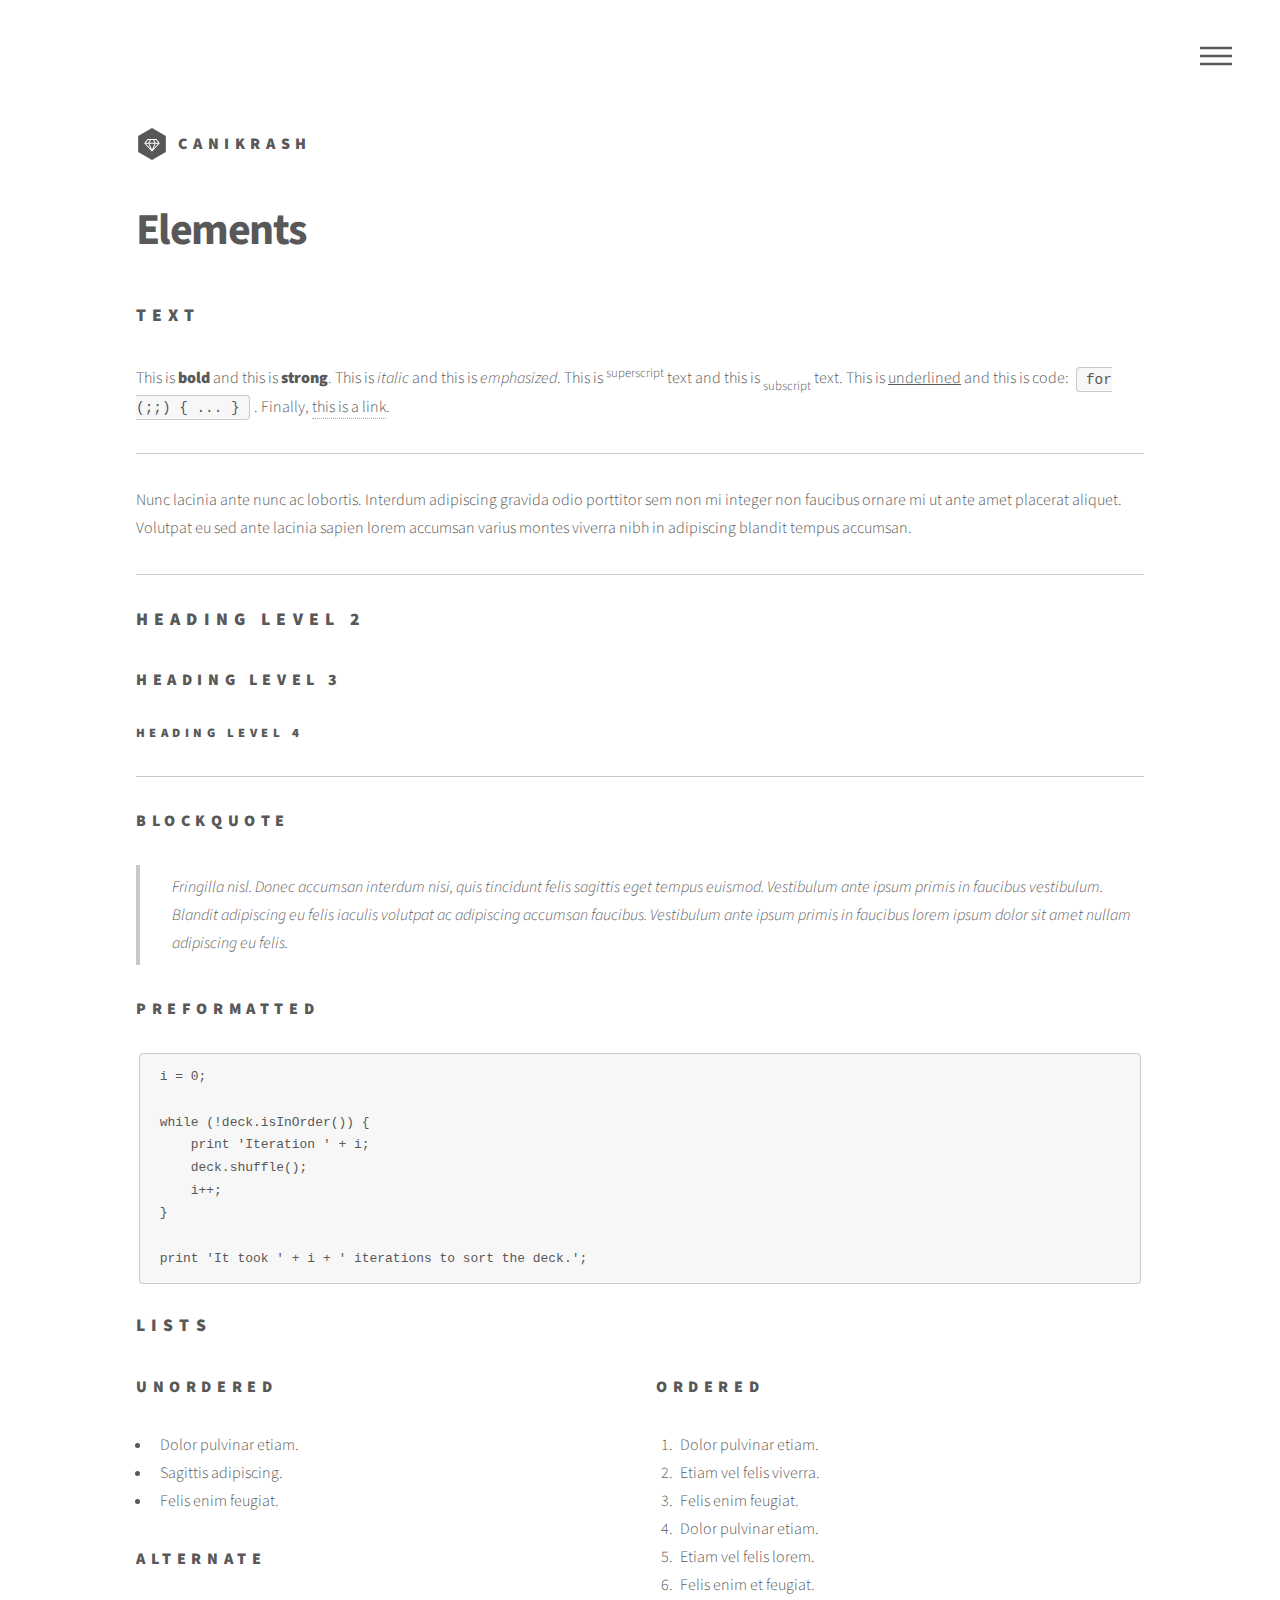
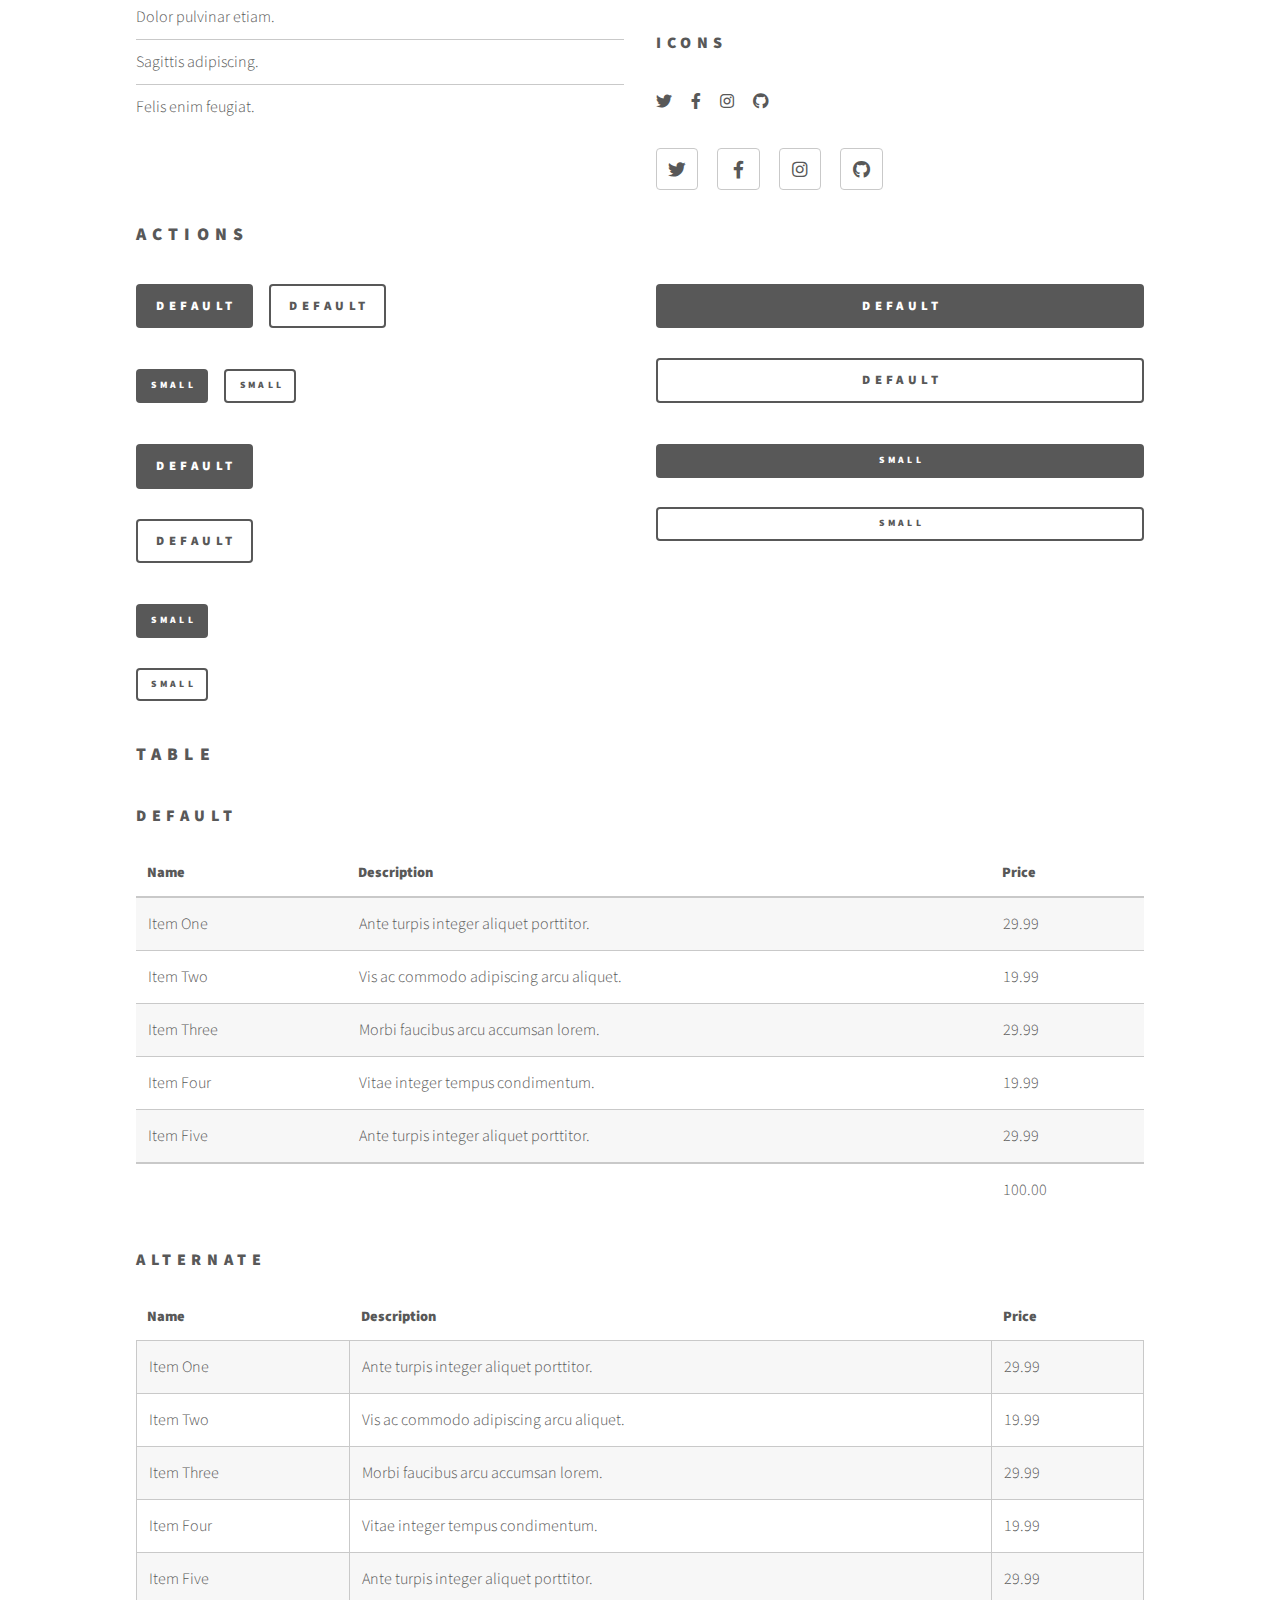
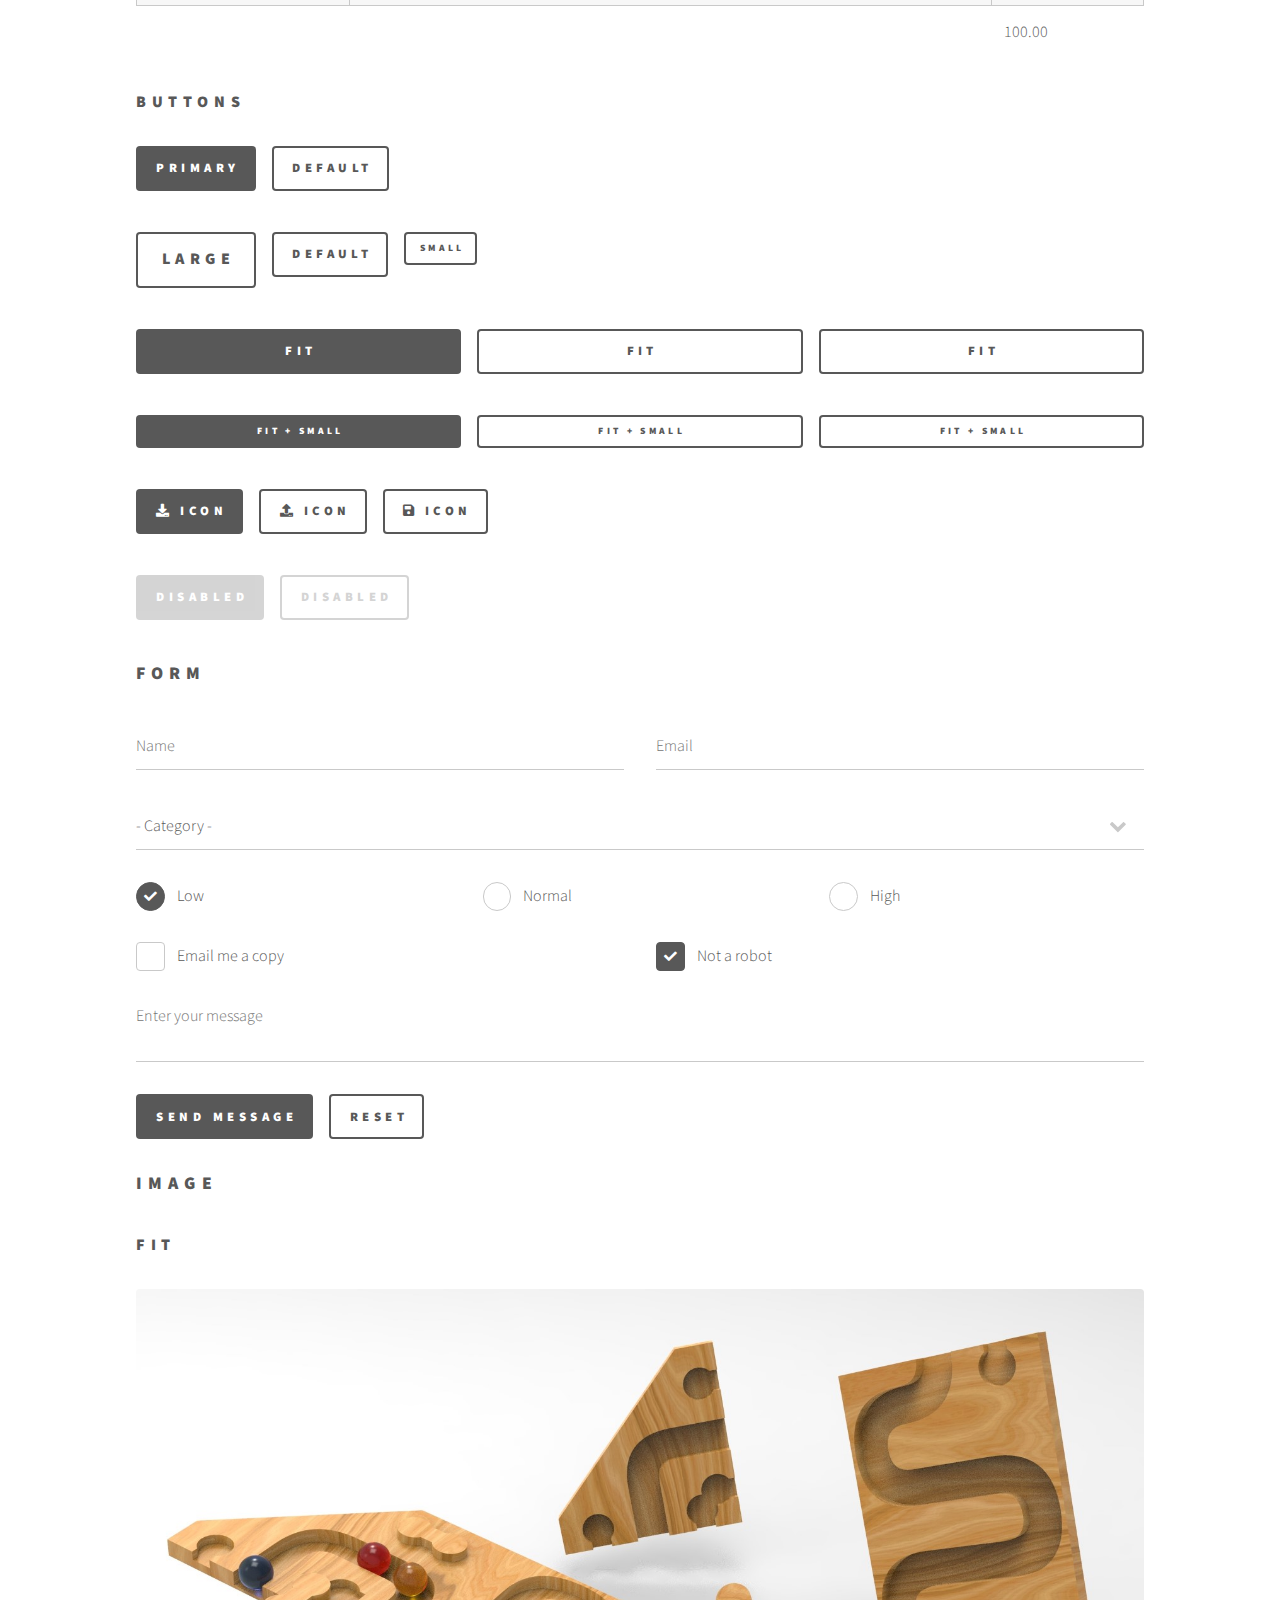
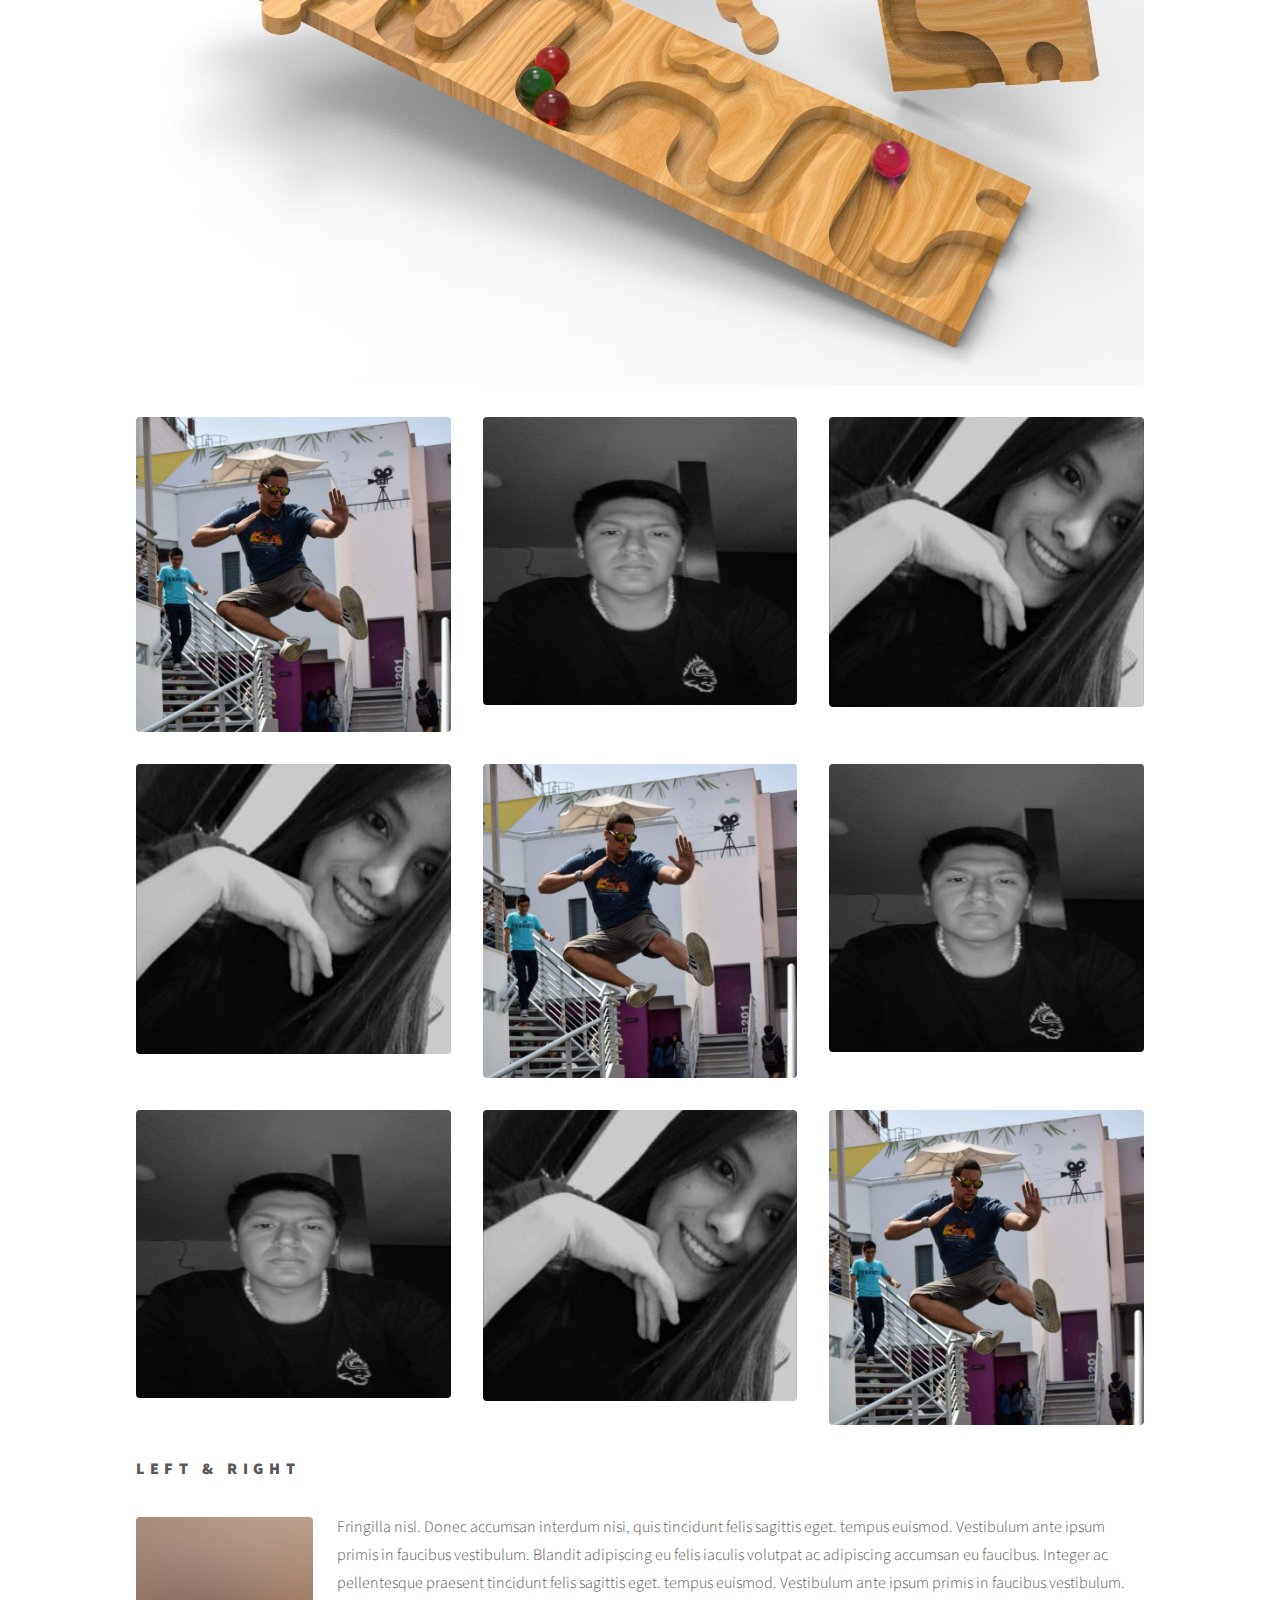
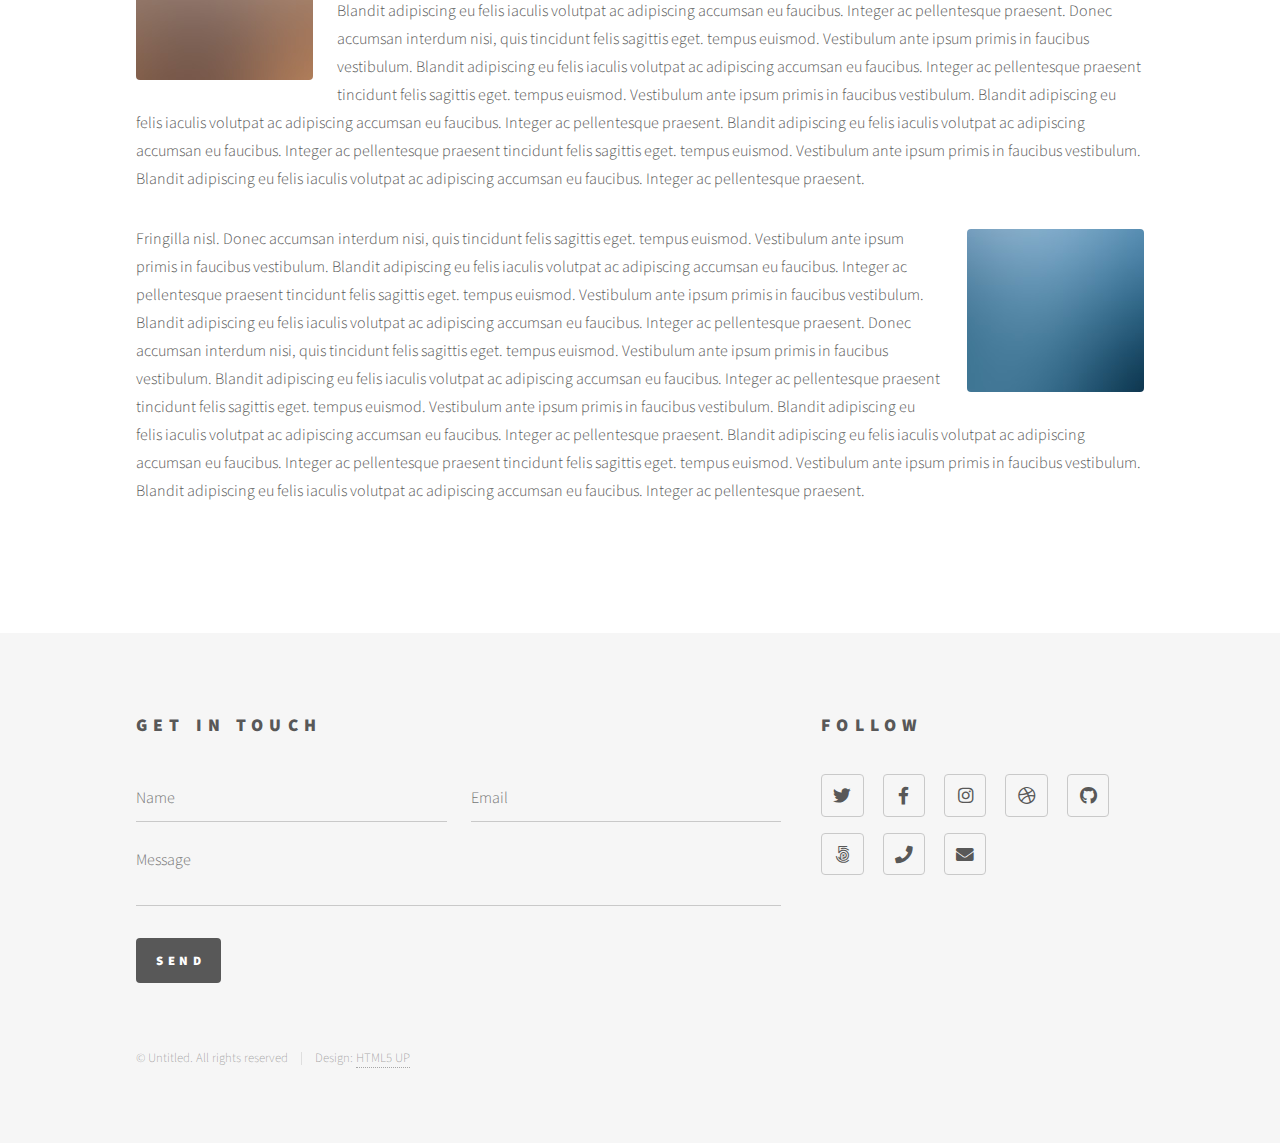
==== commit e5028b08: "1.1.1" ====
--- a/elements.html
+++ b/elements.html
@@ -1,12 +1,12 @@
 <!DOCTYPE HTML>
 <!--
-	Phantom by HTML5 UP
+	canikrash by HTML5 UP
 	html5up.net | @ajlkn
 	Free for personal and commercial use under the CCA 3.0 license (html5up.net/license)
 -->
 <html>
 	<head>
-		<title>Elements - Phantom by HTML5 UP</title>
+		<title>Elements - canikrash by HTML5 UP</title>
 		<meta charset="utf-8" />
 		<meta name="viewport" content="width=device-width, initial-scale=1, user-scalable=no" />
 		<link rel="stylesheet" href="assets/css/main.css" />
@@ -22,7 +22,7 @@
 
 							<!-- Logo -->
 								<a href="index.html" class="logo">
-									<span class="symbol"><img src="images/logo.svg" alt="" /></span><span class="title">Phantom</span>
+									<span class="symbol"><img src="images/logo.svg" alt="" /></span><span class="title">canikrash</span>
 								</a>
 
 							<!-- Nav -->
--- a/assets/css/main.css
+++ b/assets/css/main.css
@@ -2,7 +2,7 @@
 @import url("https://fonts.googleapis.com/css?family=Source+Sans+Pro:300,700,900");
 
 /*
-	Phantom by HTML5 UP
+	canikrash by HTML5 UP
 	html5up.net | @ajlkn
 	Free for personal and commercial use under the CCA 3.0 license (html5up.net/license)
 */
--- a/assets/css/noscript.css
+++ b/assets/css/noscript.css
@@ -1,5 +1,5 @@
 /*
-	Phantom by HTML5 UP
+	canikrash by HTML5 UP
 	html5up.net | @ajlkn
 	Free for personal and commercial use under the CCA 3.0 license (html5up.net/license)
 */
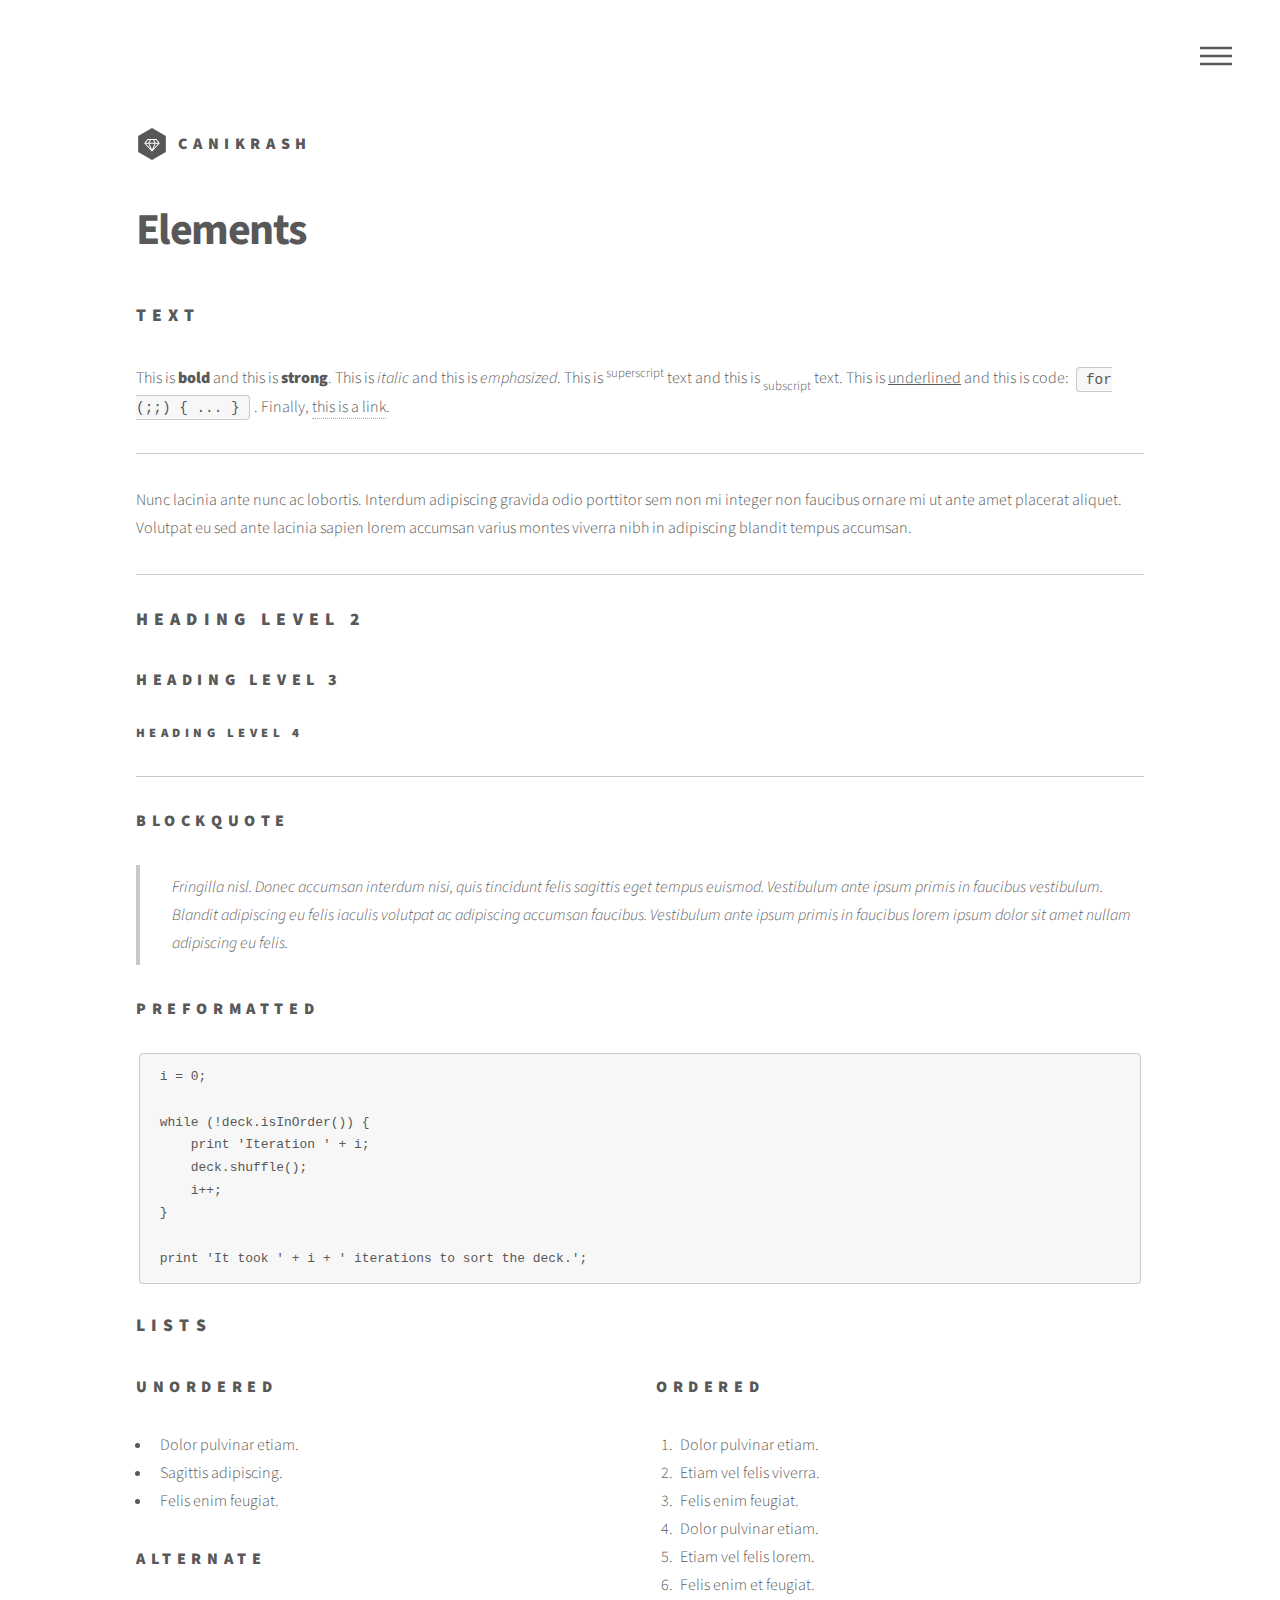
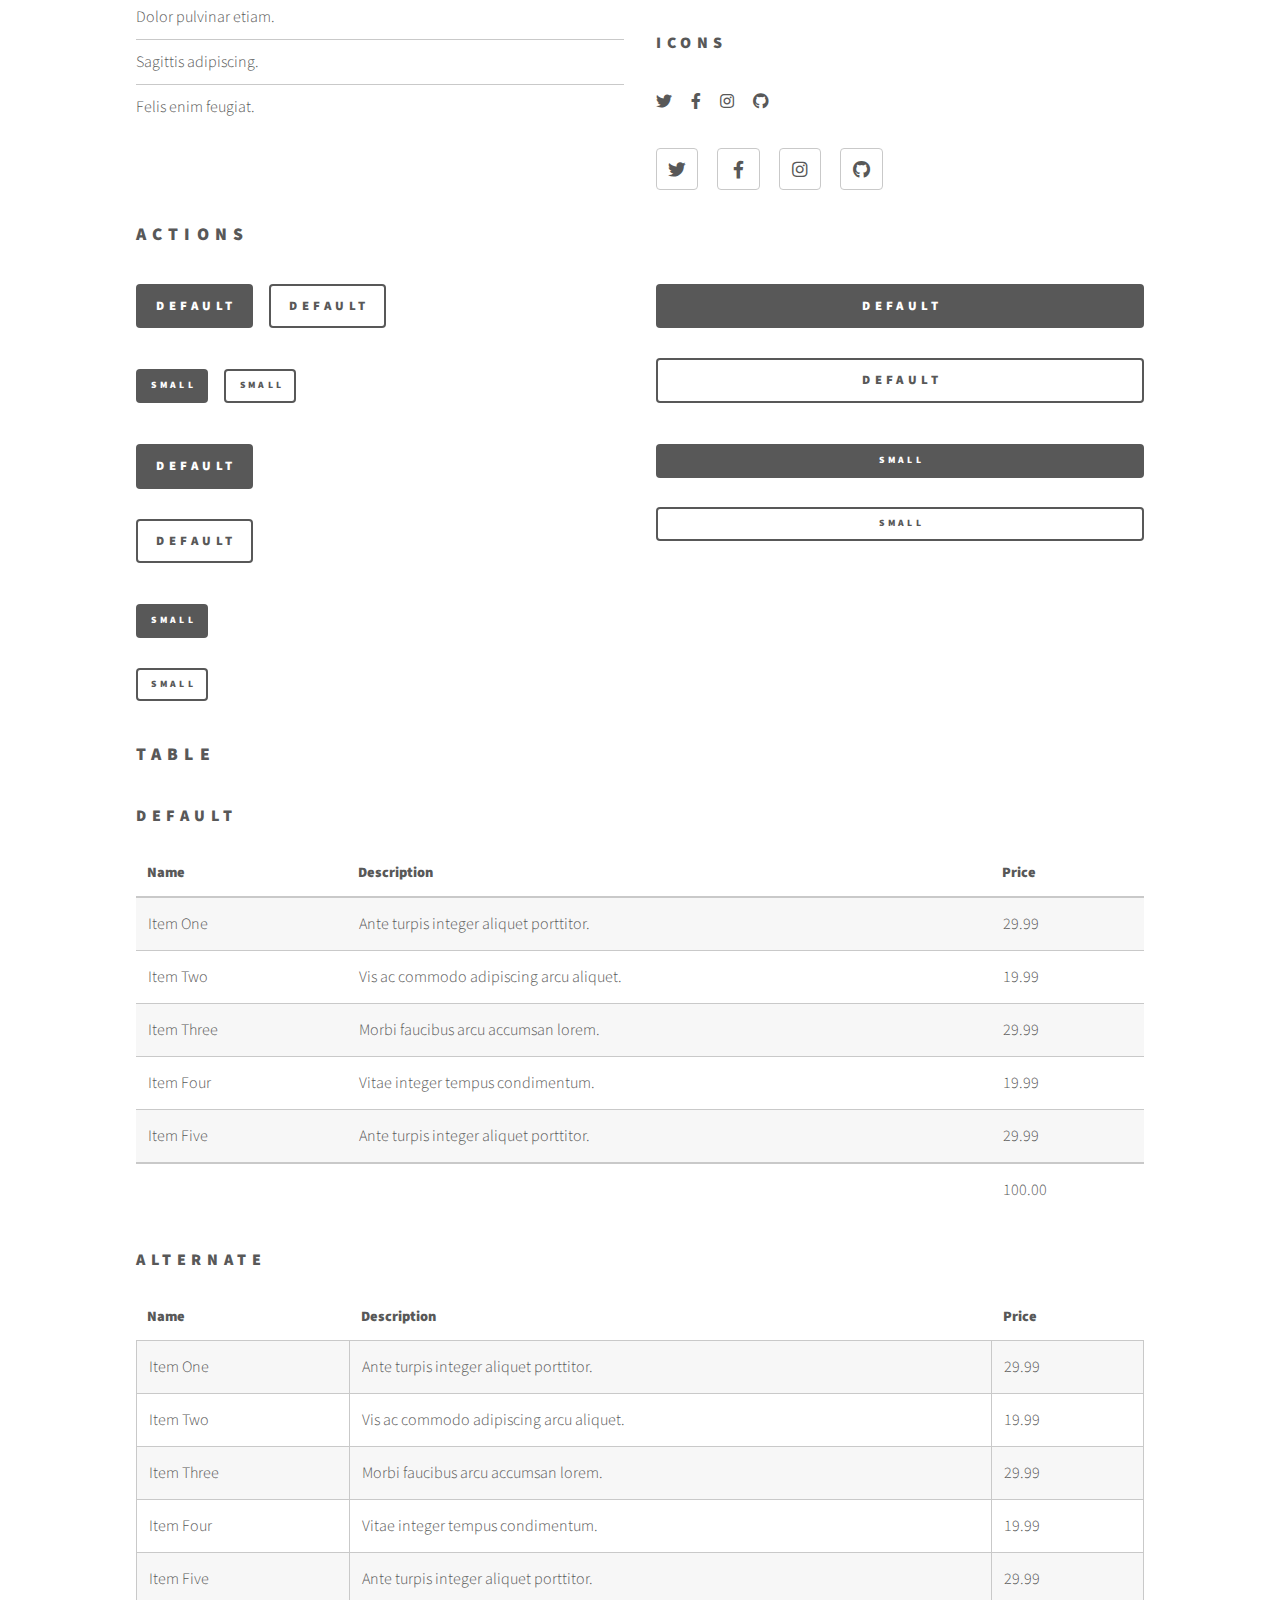
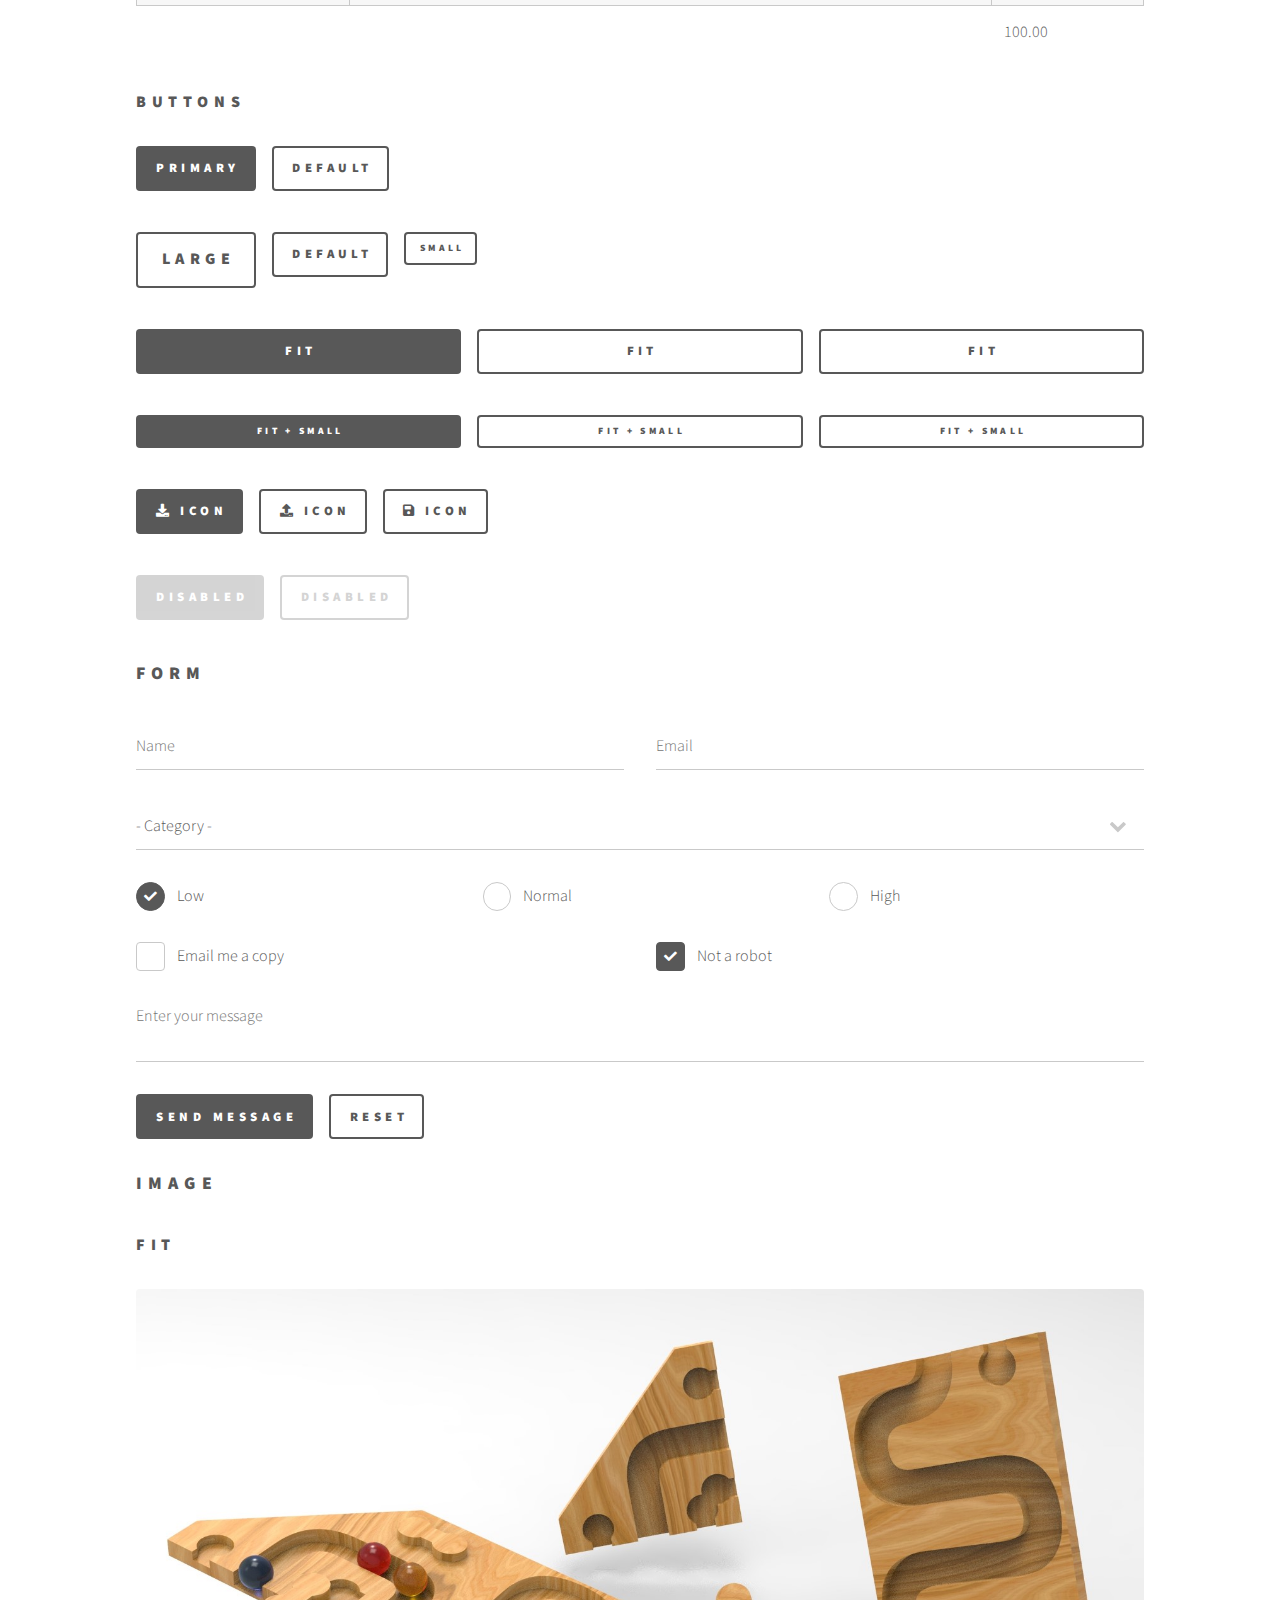
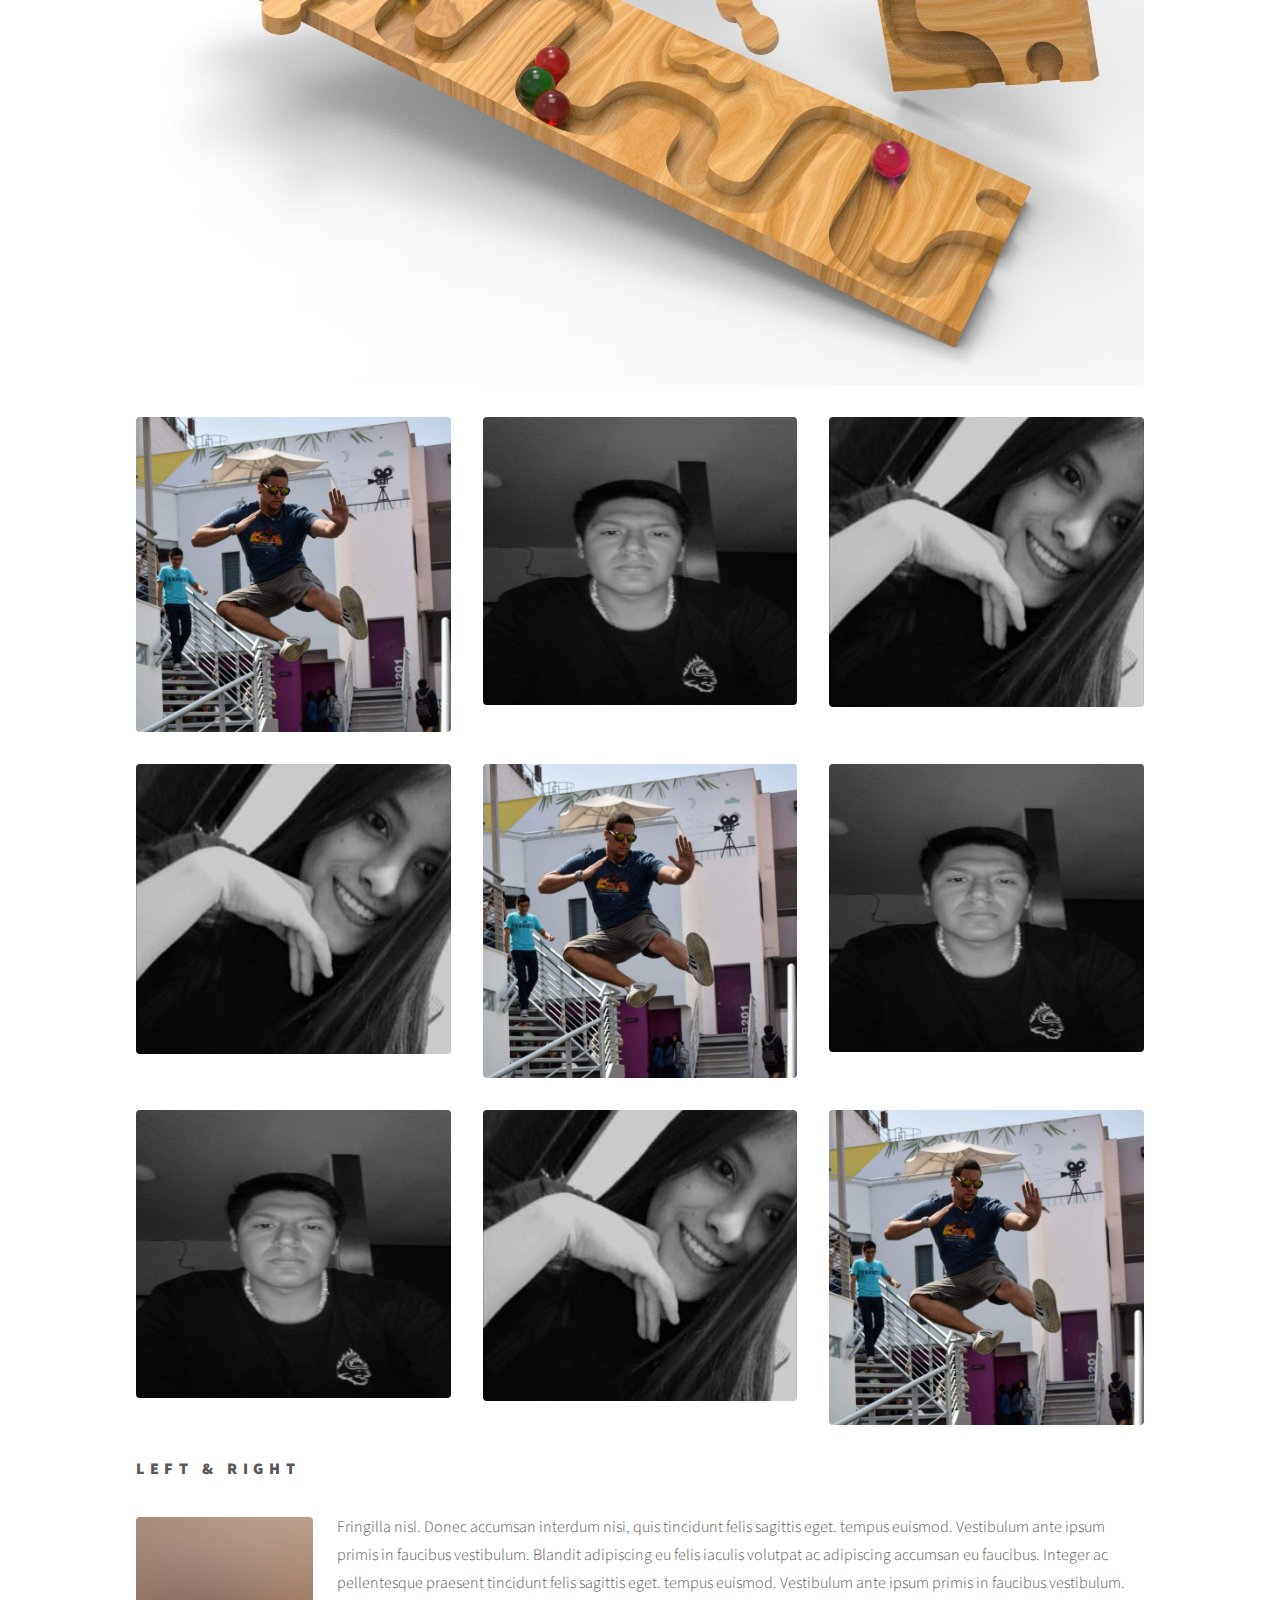
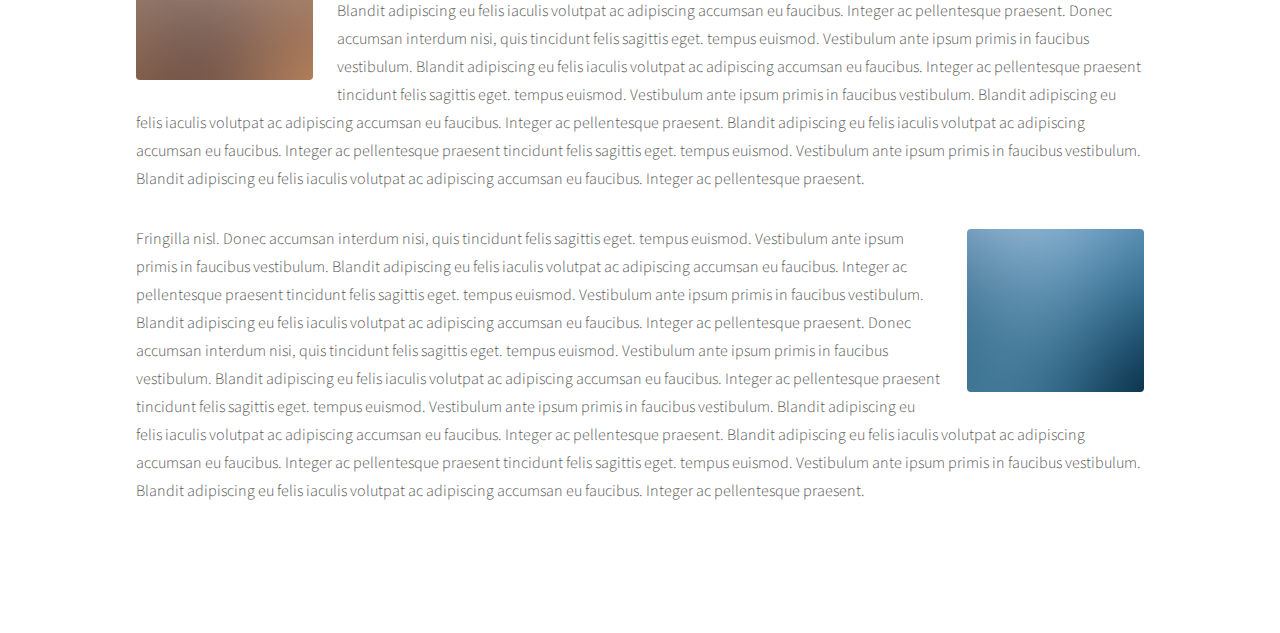
==== commit 1ed4f487: "1.1.2" ====
--- a/elements.html
+++ b/elements.html
@@ -363,46 +363,7 @@
 						</div>
 					</div>
 
-				<!-- Footer -->
-					<footer id="footer">
-						<div class="inner">
-							<section>
-								<h2>Get in touch</h2>
-								<form method="post" action="#">
-									<div class="fields">
-										<div class="field half">
-											<input type="text" name="name" id="name" placeholder="Name" />
-										</div>
-										<div class="field half">
-											<input type="email" name="email" id="email" placeholder="Email" />
-										</div>
-										<div class="field">
-											<textarea name="message" id="message" placeholder="Message"></textarea>
-										</div>
-									</div>
-									<ul class="actions">
-										<li><input type="submit" value="Send" class="primary" /></li>
-									</ul>
-								</form>
-							</section>
-							<section>
-								<h2>Follow</h2>
-								<ul class="icons">
-									<li><a href="#" class="icon brands style2 fa-twitter"><span class="label">Twitter</span></a></li>
-									<li><a href="#" class="icon brands style2 fa-facebook-f"><span class="label">Facebook</span></a></li>
-									<li><a href="#" class="icon brands style2 fa-instagram"><span class="label">Instagram</span></a></li>
-									<li><a href="#" class="icon brands style2 fa-dribbble"><span class="label">Dribbble</span></a></li>
-									<li><a href="#" class="icon brands style2 fa-github"><span class="label">GitHub</span></a></li>
-									<li><a href="#" class="icon brands style2 fa-500px"><span class="label">500px</span></a></li>
-									<li><a href="#" class="icon solid style2 fa-phone"><span class="label">Phone</span></a></li>
-									<li><a href="#" class="icon solid style2 fa-envelope"><span class="label">Email</span></a></li>
-								</ul>
-							</section>
-							<ul class="copyright">
-								<li>&copy; Untitled. All rights reserved</li><li>Design: <a href="http://html5up.net">HTML5 UP</a></li>
-							</ul>
-						</div>
-					</footer>
+				
 
 			</div>
 
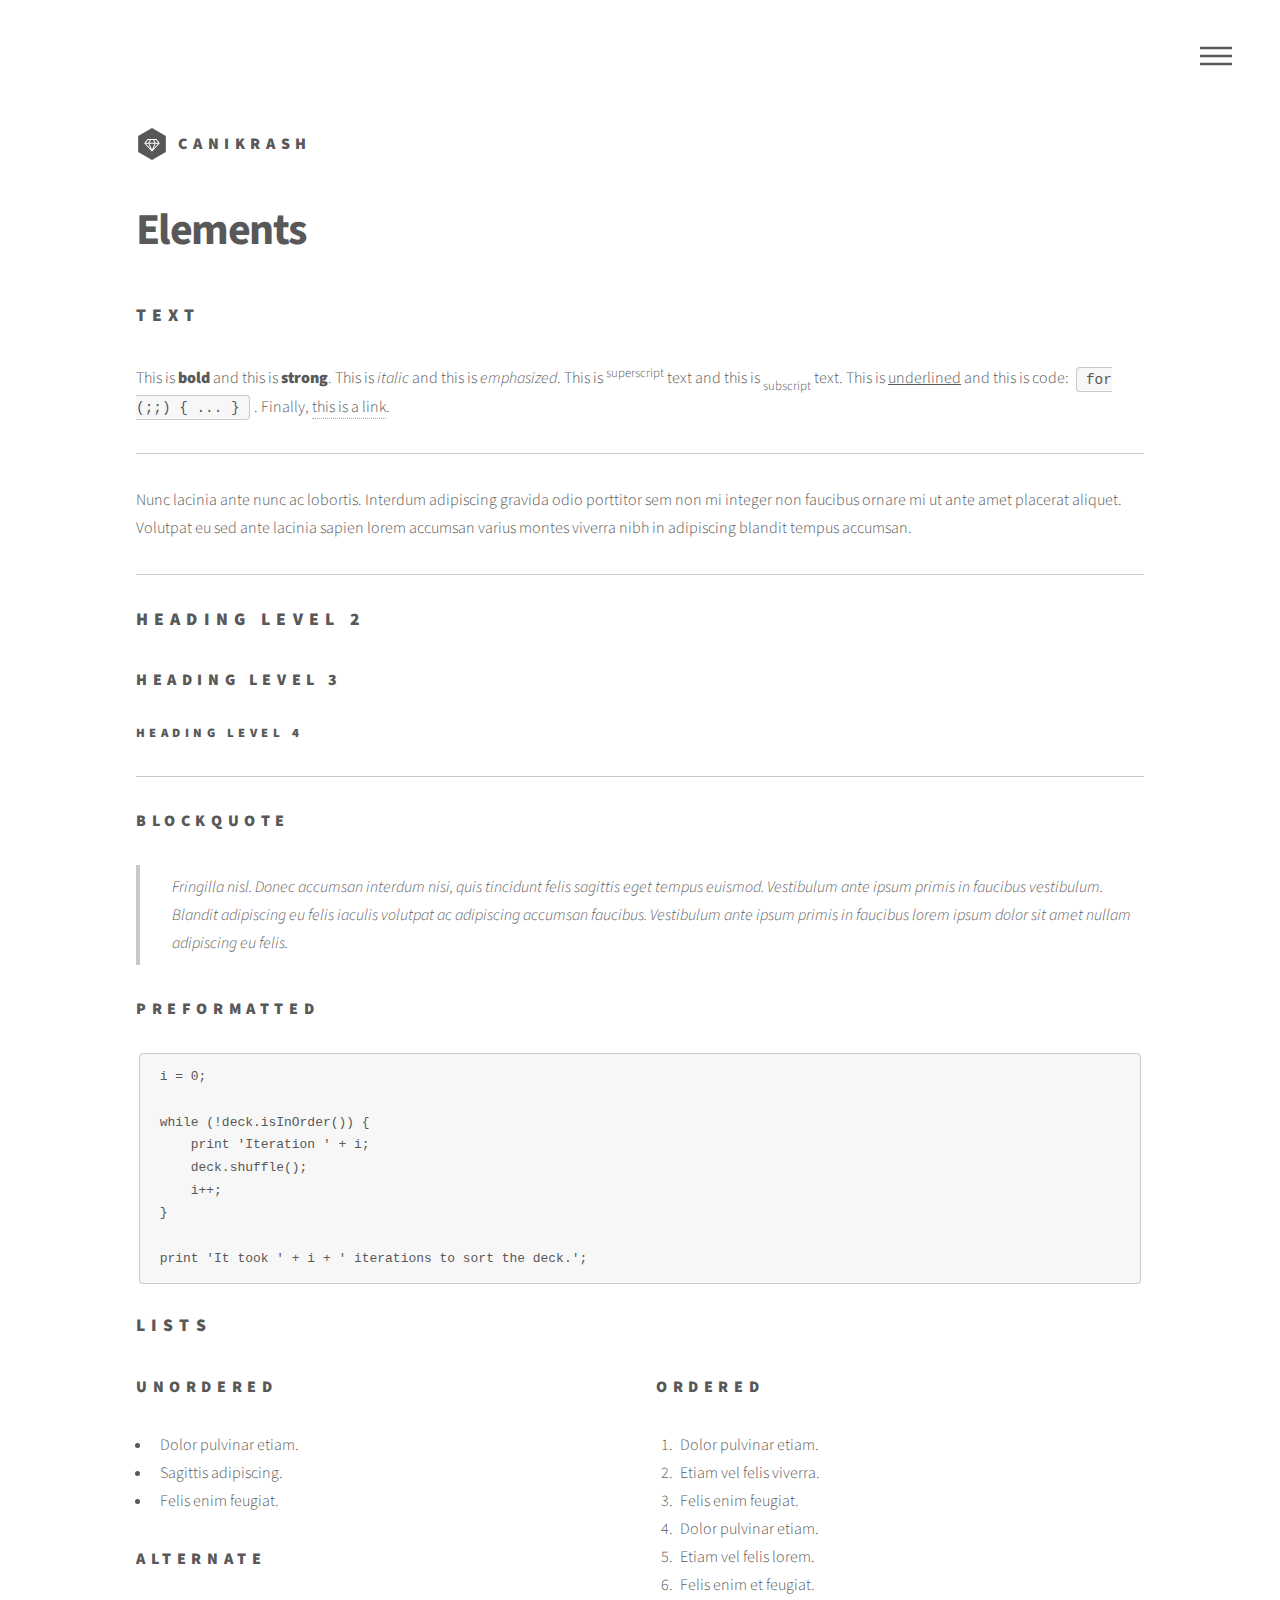
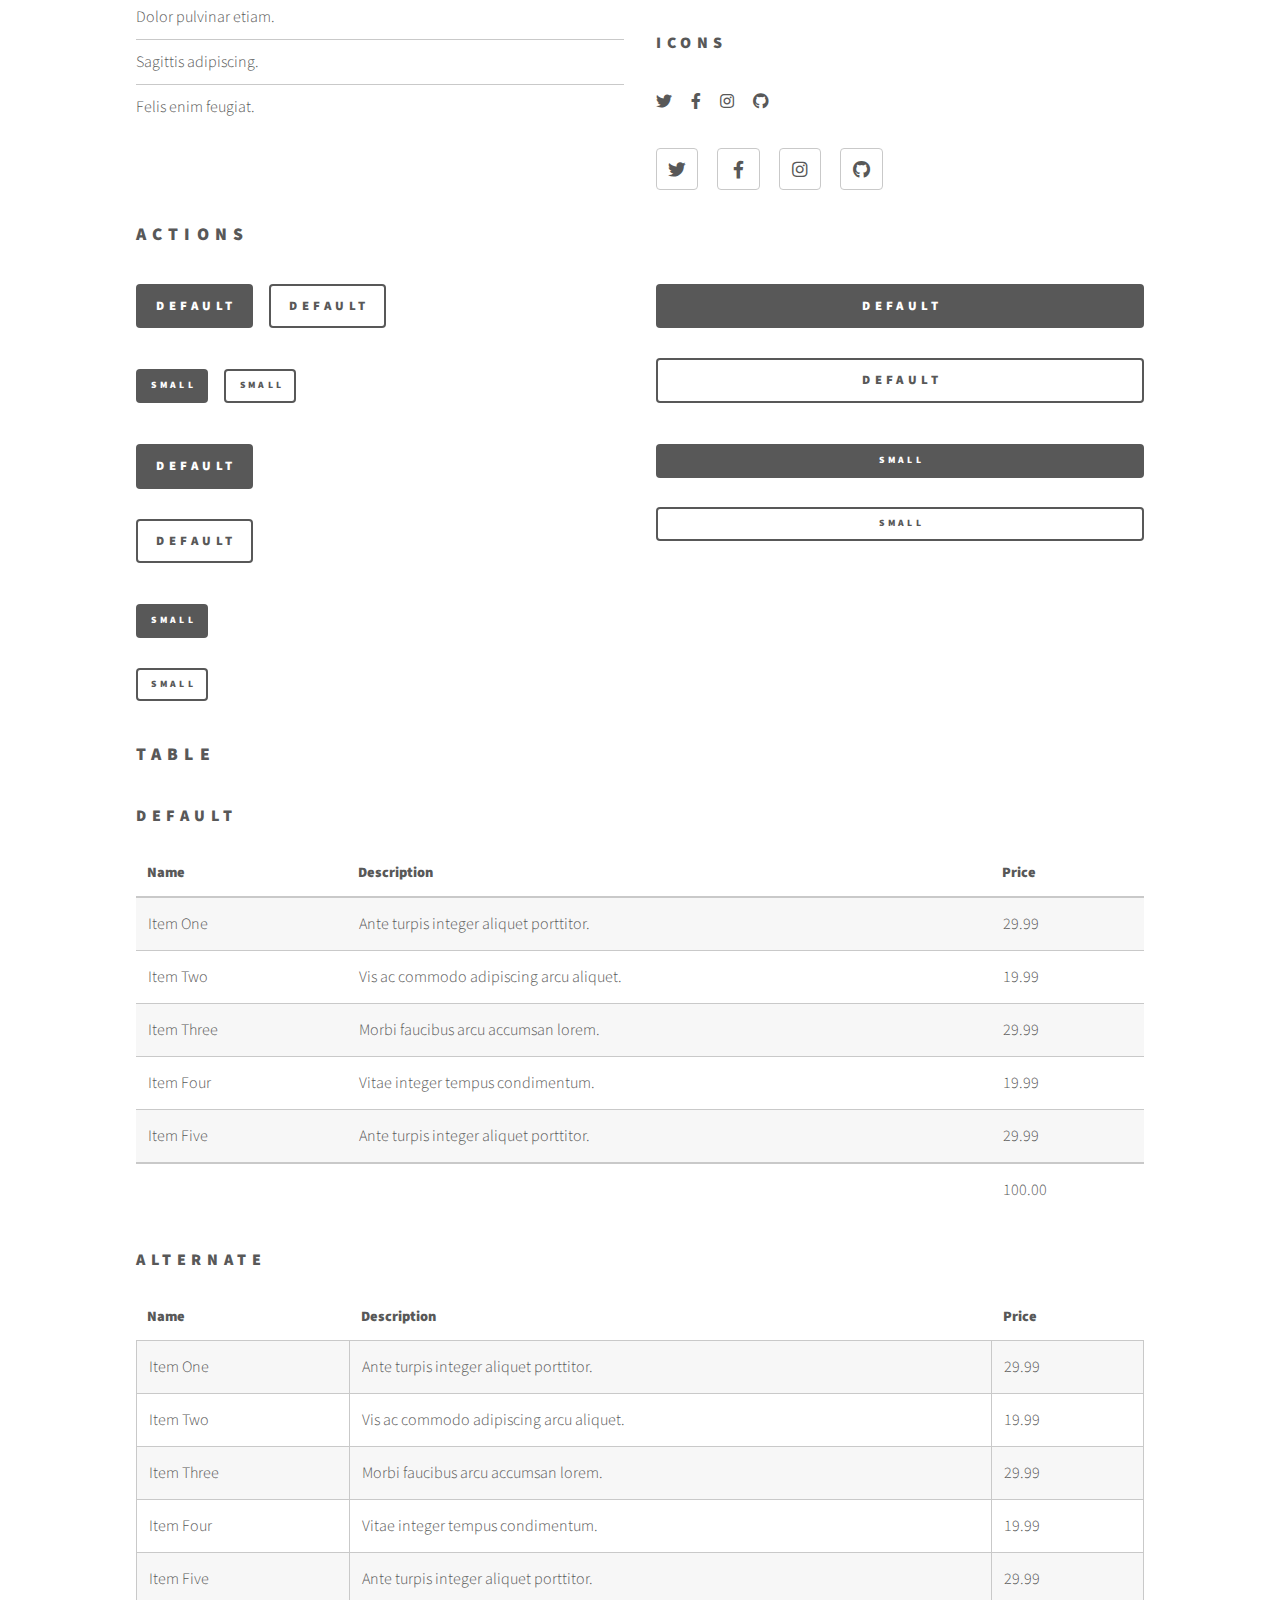
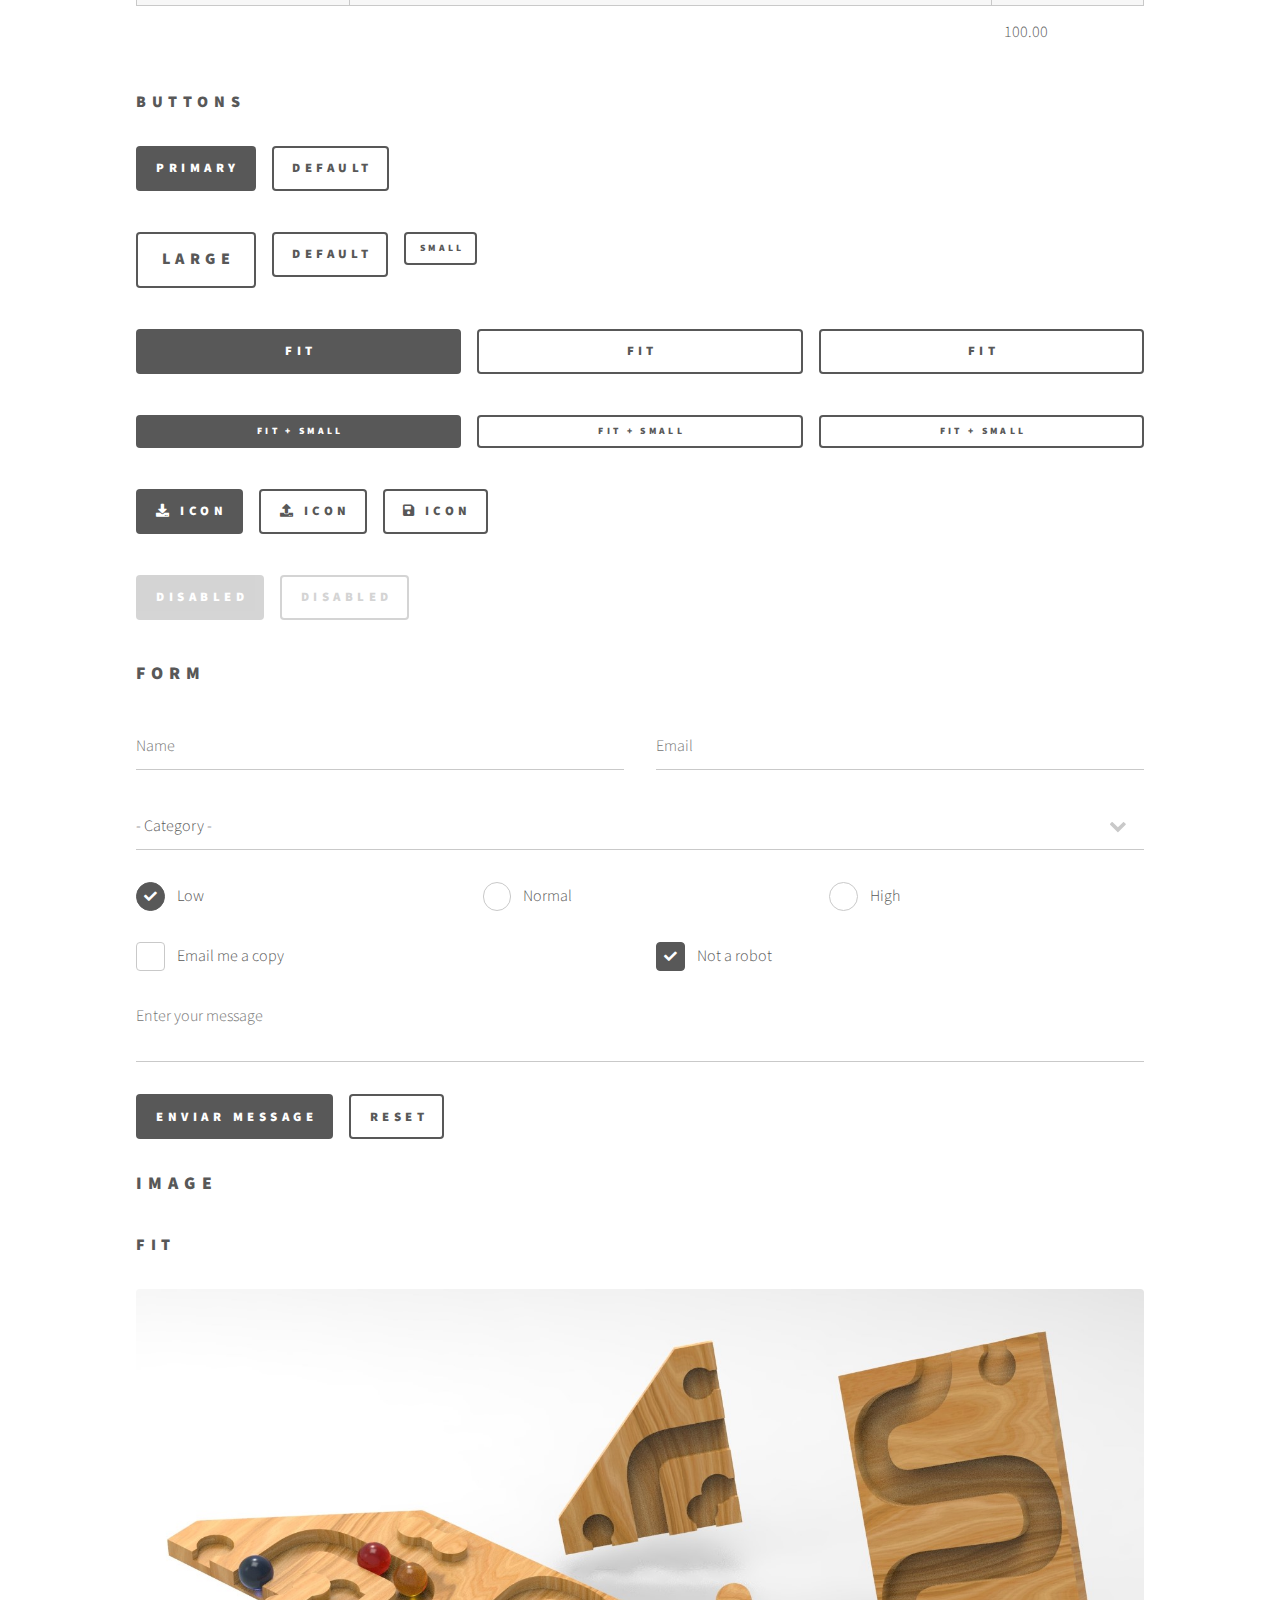
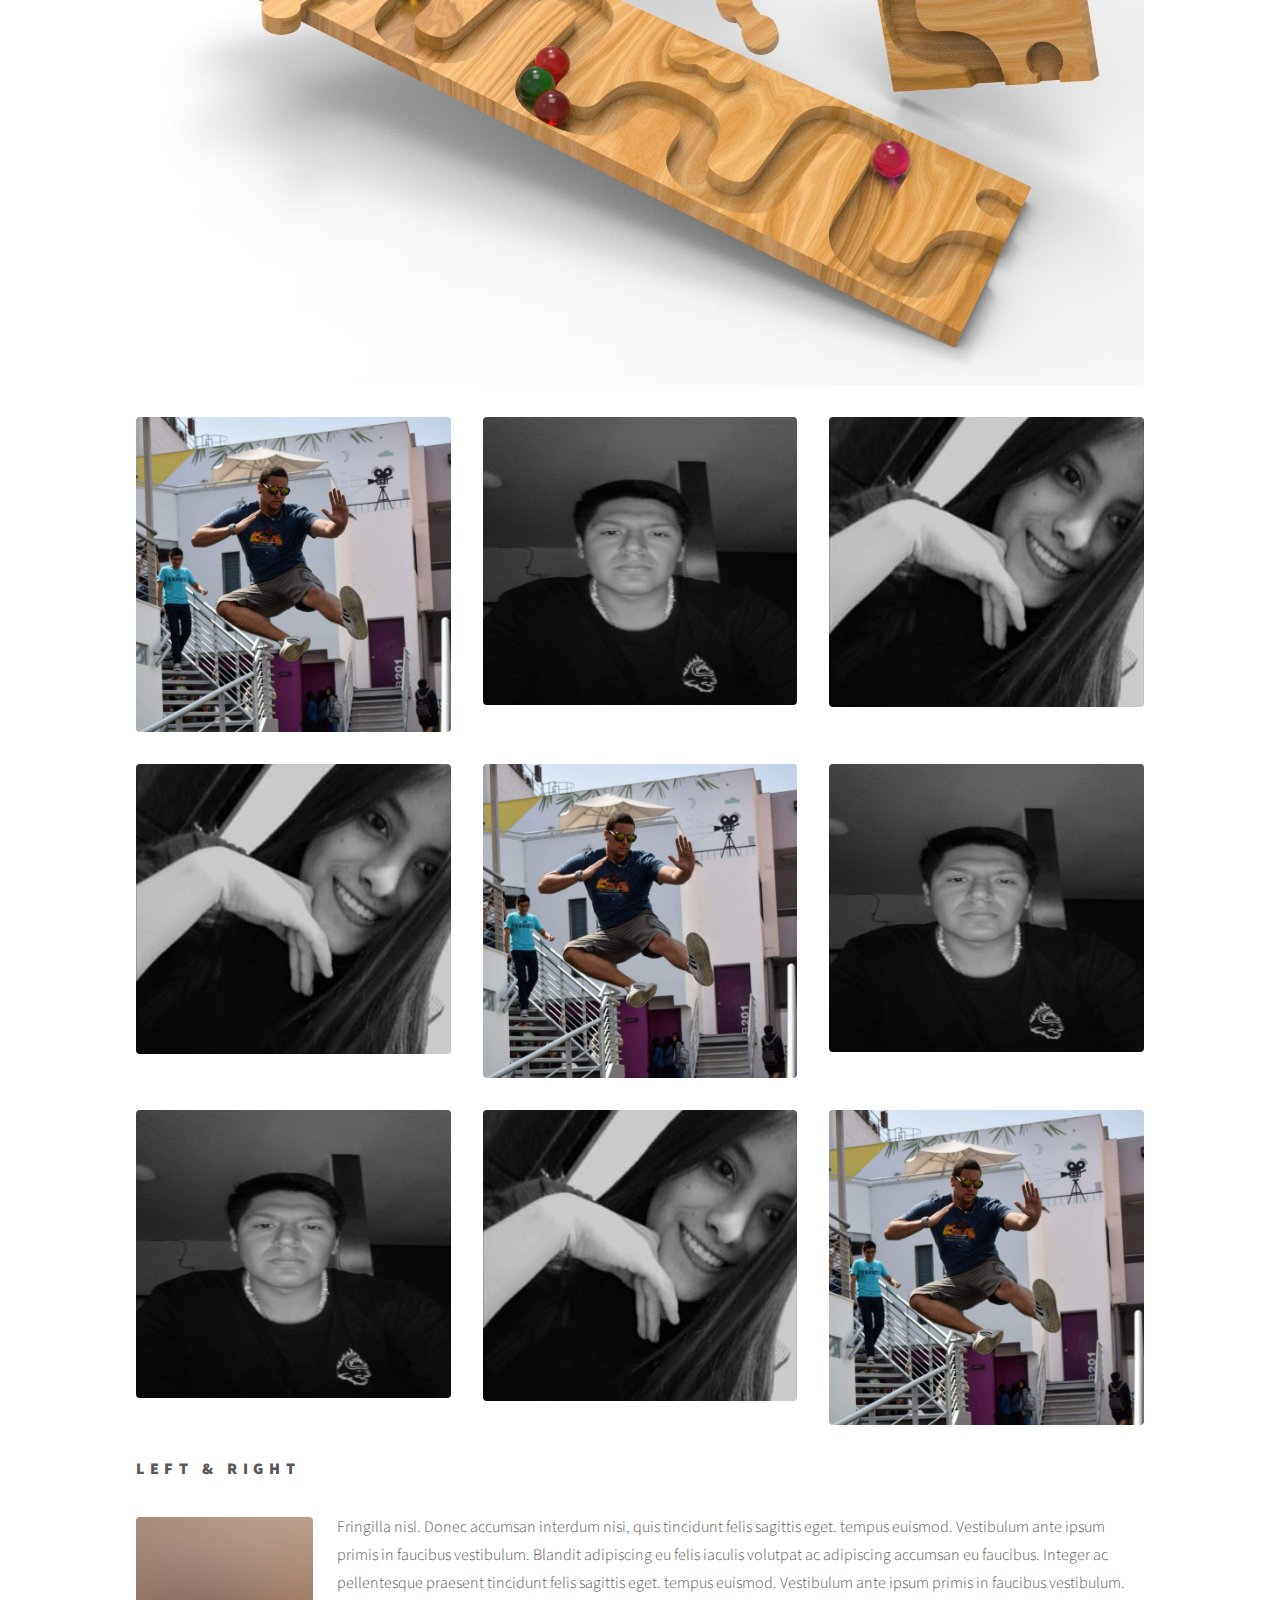
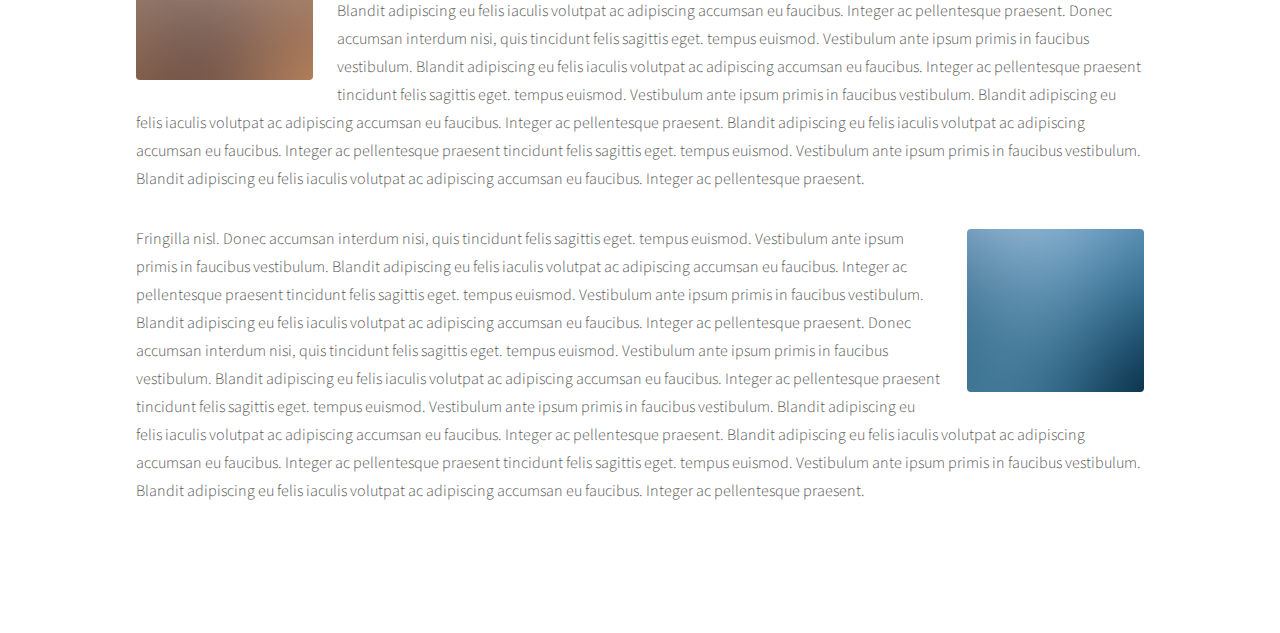
==== commit 83fd4918: "1.1.5" ====
--- a/elements.html
+++ b/elements.html
@@ -39,11 +39,8 @@
 					<nav id="menu">
 						<h2>Menu</h2>
 						<ul>
-							<li><a href="index.html">Home</a></li>
-							<li><a href="generic.html">Ipsum veroeros</a></li>
-							<li><a href="generic.html">Tempus etiam</a></li>
-							<li><a href="generic.html">Consequat dolor</a></li>
-							<li><a href="elements.html">Elements</a></li>
+							<li><a href="index.html">casa</a></li>
+							<li><a href="generic.html">Proyecto</a></li>
 						</ul>
 					</nav>
 
@@ -329,7 +326,7 @@
 											</div>
 											<div class="col-12">
 												<ul class="actions">
-													<li><input type="submit" value="Send Message" class="primary" /></li>
+													<li><input type="submit" value="Enviar Message" class="primary" /></li>
 													<li><input type="reset" value="Reset" /></li>
 												</ul>
 											</div>
